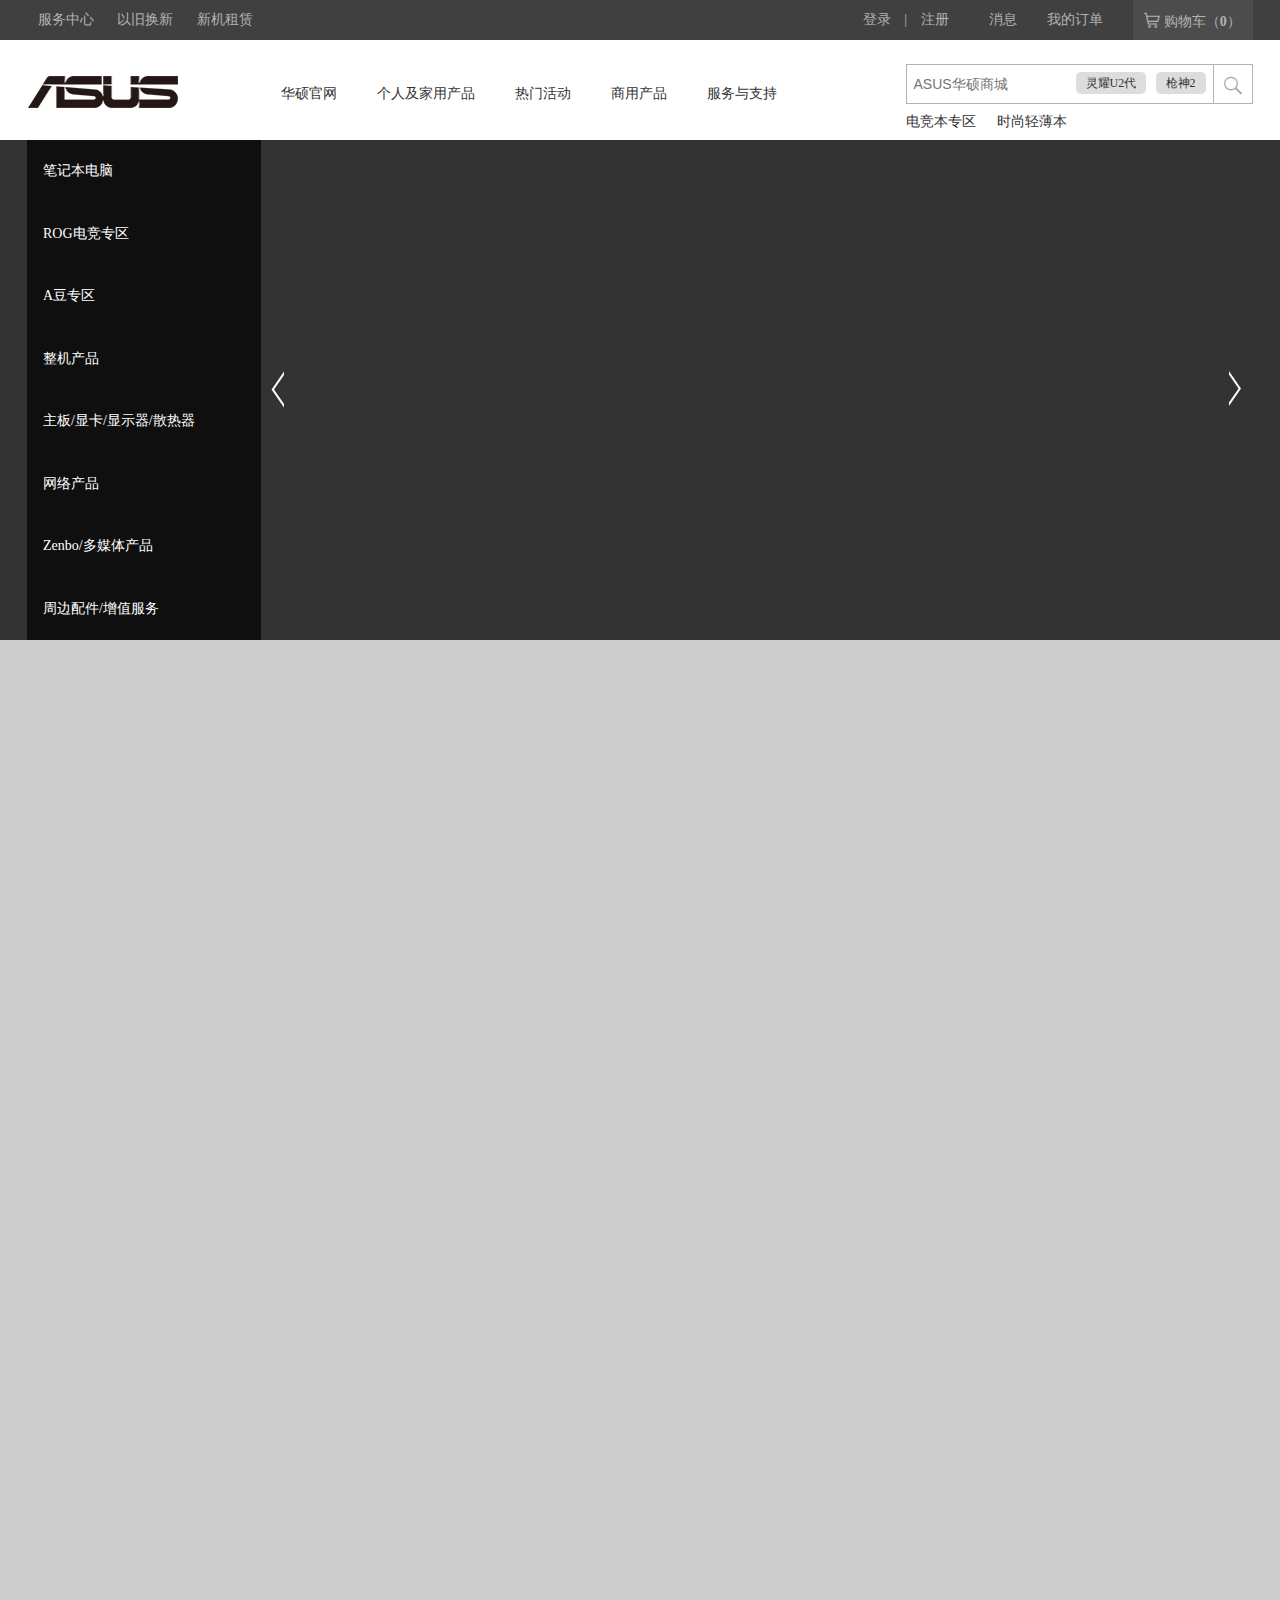
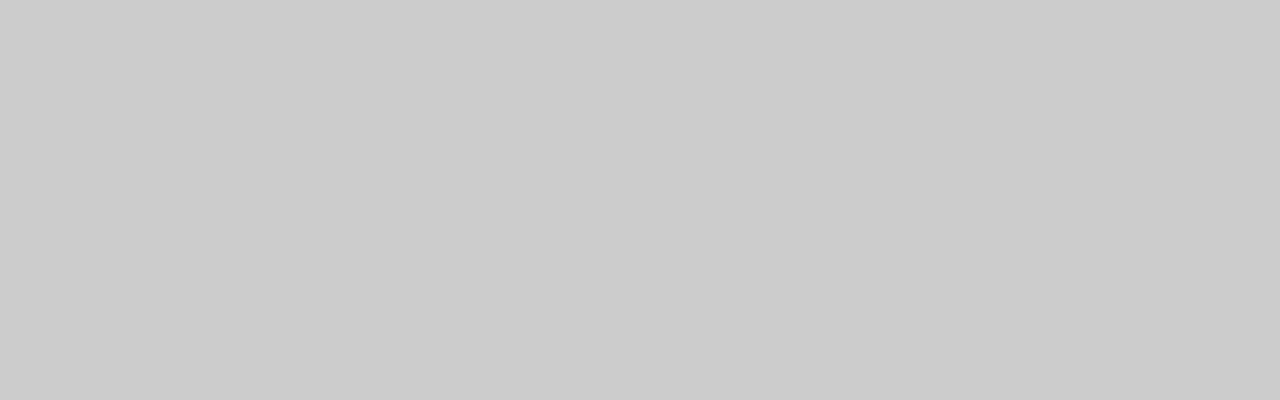
==== HomePage.html @ b6d9db97 "hello wrold" ====
<!DOCTYPE html>
<html lang="en">
<head>
    <meta charset="UTF-8">
    <meta name="viewport" content="width=device-width, initial-scale=1.0">
    <meta http-equiv="X-UA-Compatible" content="ie=edge">
    <title>打人硕电脑官方商城</title>
    <link rel="stylesheet" href="styles/HomePage.css">
    <link rel="stylesheet" href="font/iconfont.css">
    <link rel="stylesheet" href="https://cdnjs.cloudflare.com/ajax/libs/Swiper/4.0.2/css/swiper.css">
</head>
<style>
    .banner .swiper-pagination{
        margin-left: 117px;
    }
    .banner .swiper-pagination .swiper-pagination-bullet{
        width:10px;
        height: 10px;
        margin: 0 10px;
        opacity: 1;
        background: #fff;
    }

    .banner .swiper-pagination .swiper-pagination-bullet-active{
        background: #0af;
    }


    .banner .swiper-button-prev{
        position: absolute;
        top:200px;
        left:700px;
    }
</style>
<body>
    <!-- 页面头部 -->
    <div class="wrap-top">
        <div class="top">
            <div class="top-left left">
                <a href="">服务中心</a>
                <a href="">以旧换新</a>
                <a href="">新机租赁</a>
            </div>
            <div class="top-right right">
                <p>
                    <a href="">登录</a>
                    <span>|</span>
                    <a href="">注册</a>
                </p>
                <p><a href="">消息</a></p>
                <p><a href="">我的订单</a></p>
                
                <p>
                    <a href="">
                        <i class="iconfont">&#xe61a;</i> 购物车（<b>0</b>）
                    </a>
                </p>
            </div>
        </div>
    </div>

    <!-- 页面导航栏 -->
    <div class="wrap-nav">
        <div class="nav">
            <h1><a href=""><img src="./images/log.png" alt=""></a></h1>
            <ul>
                <li><a href="">华硕官网</a></li>
                <li><a href="">个人及家用产品</a></li>
                <li><a href="">热门活动</a></li>
                <li><a href="">商用产品</a></li>
                <li><a href="">服务与支持</a></li>
            </ul>
            <div class="search">
                <div>
                    <input type="text" placeholder="ASUS华硕商城">
                    <button><i class="iconfont">&#xe649;</i></button>
                    <a href="">灵耀U2代</a>
                    <a href="">枪神2</a>
                </div>
                
                <div>
                    <a href="" style="line-height:14px;">电竞本专区</a>
                    &nbsp;&nbsp;&nbsp;&nbsp;
                    <a href="" style="line-height:14px;">时尚轻薄本</a>
                </div>
               
            </div>
        </div>
    </div>

    <!-- 轮播图及二级菜单 -->
    <div class="wrap-banner">
        <div class="banner">
            <div class="swiper-container">
                <div class="swiper-wrapper">
                    <div class="swiper-slide">
                        <img src="https://static.asus.com.cn/store/20190118/23160048565648.jpg" alt="">
                    </div>
                    <div class="swiper-slide">
                        <img src="https://static.asus.com.cn/store/20190115/18140398481015.jpg" alt="">
                    </div>
                    <div class="swiper-slide">
                        <img src="https://static.asus.com.cn/store/20190122/10595598515150.jpg" alt="">
                    </div>
                    <div class="swiper-slide">
                        <img src="https://static.asus.com.cn/store/20190108/14553757484951.jpg" alt="">
                    </div>
                    <div class="swiper-slide">
                        <img src="https://static.asus.com.cn/store/20190108/15060398975798.jpg" alt="">
                    </div>
                    <div class="swiper-slide">
                        <img src="https://static.asus.com.cn/store/20181219/15244610150505.jpg" alt="">
                    </div>
                    <div class="swiper-slide">
                        <img src="https://static.asus.com.cn/store/20181206/15201299102511.jpg" alt="">
                    </div>
                    <div class="swiper-slide">
                        <img src="https://static.asus.com.cn/store/20190107/10365252100515.jpg" alt="">
                    </div>     
                </div>

                 <!-- 前进后退导航按钮 -->
                <div class="swiper-button-prev"><p></p></div>
                <div class="swiper-button-next"><p></p></div> 

                <!-- 分页器 -->
                <div class="swiper-pagination"></div>
                
            </div>

            <ul class="list">
                <li><a href="">笔记本电脑</a></li>
                <li><a href="">ROG电竞专区</a></li>
                <li><a href="">A豆专区</a></li>
                <li><a href="">整机产品</a></li>
                <li><a href="">主板/显卡/显示器/散热器</a></li>
                <li><a href="">网络产品</a></li>
                <li><a href="">Zenbo/多媒体产品</a></li>
                <li><a href="">周边配件/增值服务</a></li>
            </ul>


        </div>
    </div>

























    <script src="https://cdn.bootcss.com/jquery/3.3.1/jquery.js"></script>
    <script src="https://cdnjs.cloudflare.com/ajax/libs/Swiper/4.0.2/js/swiper.js"></script>
    <script src="./javascripts/banner.js"></script>
</body>
</html>
---- styles/HomePage.css ----
/* 主页全局样式 */
body{font-family:'微软雅黑';text-align:center;margin:0 auto;padding:0;background:#FFF;font-size:14px;color:#333;}
body > div{text-align:center;margin-right:auto;margin-left:auto;} 
div,form,ul,ol,li,span,p{margin:0;padding:0;border:0;}
img,a img{border:0;margin:0;padding:0;}
h1,h2,h3,h4,h5,h6{margin:0;padding:0;font-size:12px;font-weight:normal;}
ul,ol,li{list-style:none}
table,td,input{font-size:12px}
.left{
    float: left;
}
.right{
    float: right;
}
/* 默认链接颜色 */
a{outline-style:none;color:#333;text-decoration:none}


/* 页面头部 */

body{
    width: 100%;
    height: 2000px;
    background: #ccc;
    overflow-x: hidden;
}


.wrap-top{
    width: 100%;
    background: #404040;
    /* height: 40px; */
}

.top{
    width: 1225px;
    margin: 0 auto;
    display: flex;  
    justify-content: space-between;
    flex-wrap: wrap;
}
.top a{
    color:#b3b3b3;
    font-size:14px;
}
.top .top-left a{
    line-height: 40px;
    margin: 0 10px;
}
.top-right{
    line-height: 40px;
}
.top-right p{
    float: left;
    margin-left:30px; 
    color:#b3b3b3;
    white-space: nowrap;
}
.top-right p:last-child{
    width: 120px;
    background: #4c4c4c;
    height:40px;
}
.top-right p:last-child a{
    display: block;
    width: 120px;
    height:40px;
}
.top-right p:first-child a{
    margin: 0 10px;
}
.top a:hover{
    color:#fff;
}
.top-right p:last-child a:hover{
    color:#b3b3b3;
}

/* 页面头部 end */


/* 页面导航栏 */

.wrap-nav{
    width: 100%;
    background: #fff;
}
.wrap-nav .nav{
    width: 1225px;
    /* height:100px; */
    margin:0 auto;
    overflow: hidden;
    display: flex;
    justify-content: space-between;
}
.wrap-nav .nav h1{
    width: 150px;
    height:60px;
    margin-top:23px; 
}
.wrap-nav .nav ul{
   display: flex;
   margin-left:15px; 
   margin-top:24px;
   flex-wrap:wrap; 
}
.wrap-nav .nav ul>li{
    margin-right: 40px;
    line-height: 60px;
}
.wrap-nav .nav ul>li:hover a{
    color:#0af;
}

/* 二级菜单区域 */


/* 二级菜单end */

.wrap-nav .nav .search{
    width: 347px;
    height: 100px;
    display: flex;
    flex-wrap: wrap;
    position: relative;
}
.wrap-nav .nav .search div:first-child{
    display: flex;
    position: relative;
}
.wrap-nav .nav .search input{
    box-sizing: border-box;
    width:307px;
    height:40px;
    outline: none;
    margin-top:24px;
    font-size:14px; 
    border: 1px solid #b3b3b3;
    border-right:none; 
    text-indent: 5px;
}
.wrap-nav .nav .search button{
    width: 40px;
    height:40px;
    border: 1px solid #b3b3b3;
    background: #fff;
    margin-top:24px;
    outline: none;
    cursor: pointer;
}
.wrap-nav .nav .search button i{
    color:#aaa;
    font-size: 18px;
}
.wrap-nav .nav .search button:hover{
    background: #0af;
    border-color:#0af;
}
.wrap-nav .nav .search button:hover i{
    color:#fff;
}
.wrap-nav .nav .search div:first-child a{
    height: 22px;
    padding: 0 10px;
    background: #ddd;
    font-size: 12px;
    line-height: 22px;
    border-radius: 5px;
    position: absolute;
    top:32px;
}
.wrap-nav .nav .search div:first-child>a:nth-of-type(1){
    left:170px;
}
.wrap-nav .nav .search div:first-child>a:nth-of-type(2){
    left:250px;
}
.wrap-nav .nav .search div:first-child>a:hover{
    background: #0af;
    color:#fff;
}

/* 页面导航栏 end */


/* 轮播图及二级菜单 */

.wrap-banner{
    width: 100%;
    height:500px;
    position: relative;
}
.wrap-banner .banner{
    width: 1920px;
    height: 500px;
    background: #333;
    position: relative;
    left:50%;
    transform:translateX(-50%);
    overflow: hidden;
}
.banner .swiper-pagination{
    margin-left: 117px;
}
.banner .swiper-pagination .swiper-pagination-bullet{
    width:10px;
    height: 10px;
    margin: 0 10px;
    opacity: 1;
    background: #fff;
}
.banner .swiper-pagination .swiper-pagination-bullet-active{
    background: #0af;
}
.banner .swiper-container .swiper-button-prev{
    padding: 0;
    margin: 0;
    width: 40px;
    height: 100px;
    position: absolute;
    top:50%;
    transform:translateY(-50%);
    left:581px;
    border-radius: 0 5px 5px 0;
    background:rgba(0,0,0,0)
}
.banner .swiper-container .swiper-button-prev p{
    width: 13px;
    height: 100px;
    background:url(../images/l_r.png) no-repeat 0 center;
    position: absolute;
    left:10px;
}
.banner .swiper-container .swiper-button-next{
    padding: 0;
    margin: 0;
    width: 40px;
    height: 100px;
    position: absolute;
    top:50%;
    transform:translateY(-50%);
    right:345px;
    border-radius:5px 0 0 5px;
    background:rgba(0,0,0,0)
}
.banner .swiper-container .swiper-button-next p{
    width: 13px;
    height: 100px;
    background:url(../images/l_r.png) no-repeat -24px center;
    position: absolute;
    right:13px;
}
.banner .swiper-container .swiper-button-prev:hover{
    background:rgba(0,0,0,.5)
}
.banner .swiper-container .swiper-button-next:hover{
    background:rgba(0,0,0,.5)
}



.wrap-banner .banner .list{
    width: 234px;
    height: 500px;
    background:rgba(0,0,0,.7);
    position: absolute;
    top:0;
    left:347px;
    z-index: 999;
}
.wrap-banner .banner .list a{
    color: #fff;
    float: left;
    margin-left:16px; 
}
.wrap-banner .banner .list li{
    width: 234px;
    height: 40px;
    margin:11.25px 0;
    line-height: 40px;
    float: left;
}
.wrap-banner .banner .list li:hover{
    background: #00a8ff
}

/* 轮播图及二级菜单 end */
---- font/iconfont.css ----
@font-face {font-family: "iconfont";
  src: url('iconfont.eot?t=1548135457810'); /* IE9 */
  src: url('iconfont.eot?t=1548135457810#iefix') format('embedded-opentype'), /* IE6-IE8 */
  url('[data-uri]') format('woff2'),
  url('iconfont.woff?t=1548135457810') format('woff'),
  url('iconfont.ttf?t=1548135457810') format('truetype'), /* chrome, firefox, opera, Safari, Android, iOS 4.2+ */
  url('iconfont.svg?t=1548135457810#iconfont') format('svg'); /* iOS 4.1- */
}

.iconfont {
  font-family: "iconfont" !important;
  font-size: 16px;
  font-style: normal;
  -webkit-font-smoothing: antialiased;
  -moz-osx-font-smoothing: grayscale;
}

.icon-sousuo:before {
  content: "\e649";
}

.icon-gouwuche1:before {
  content: "\e61a";
}
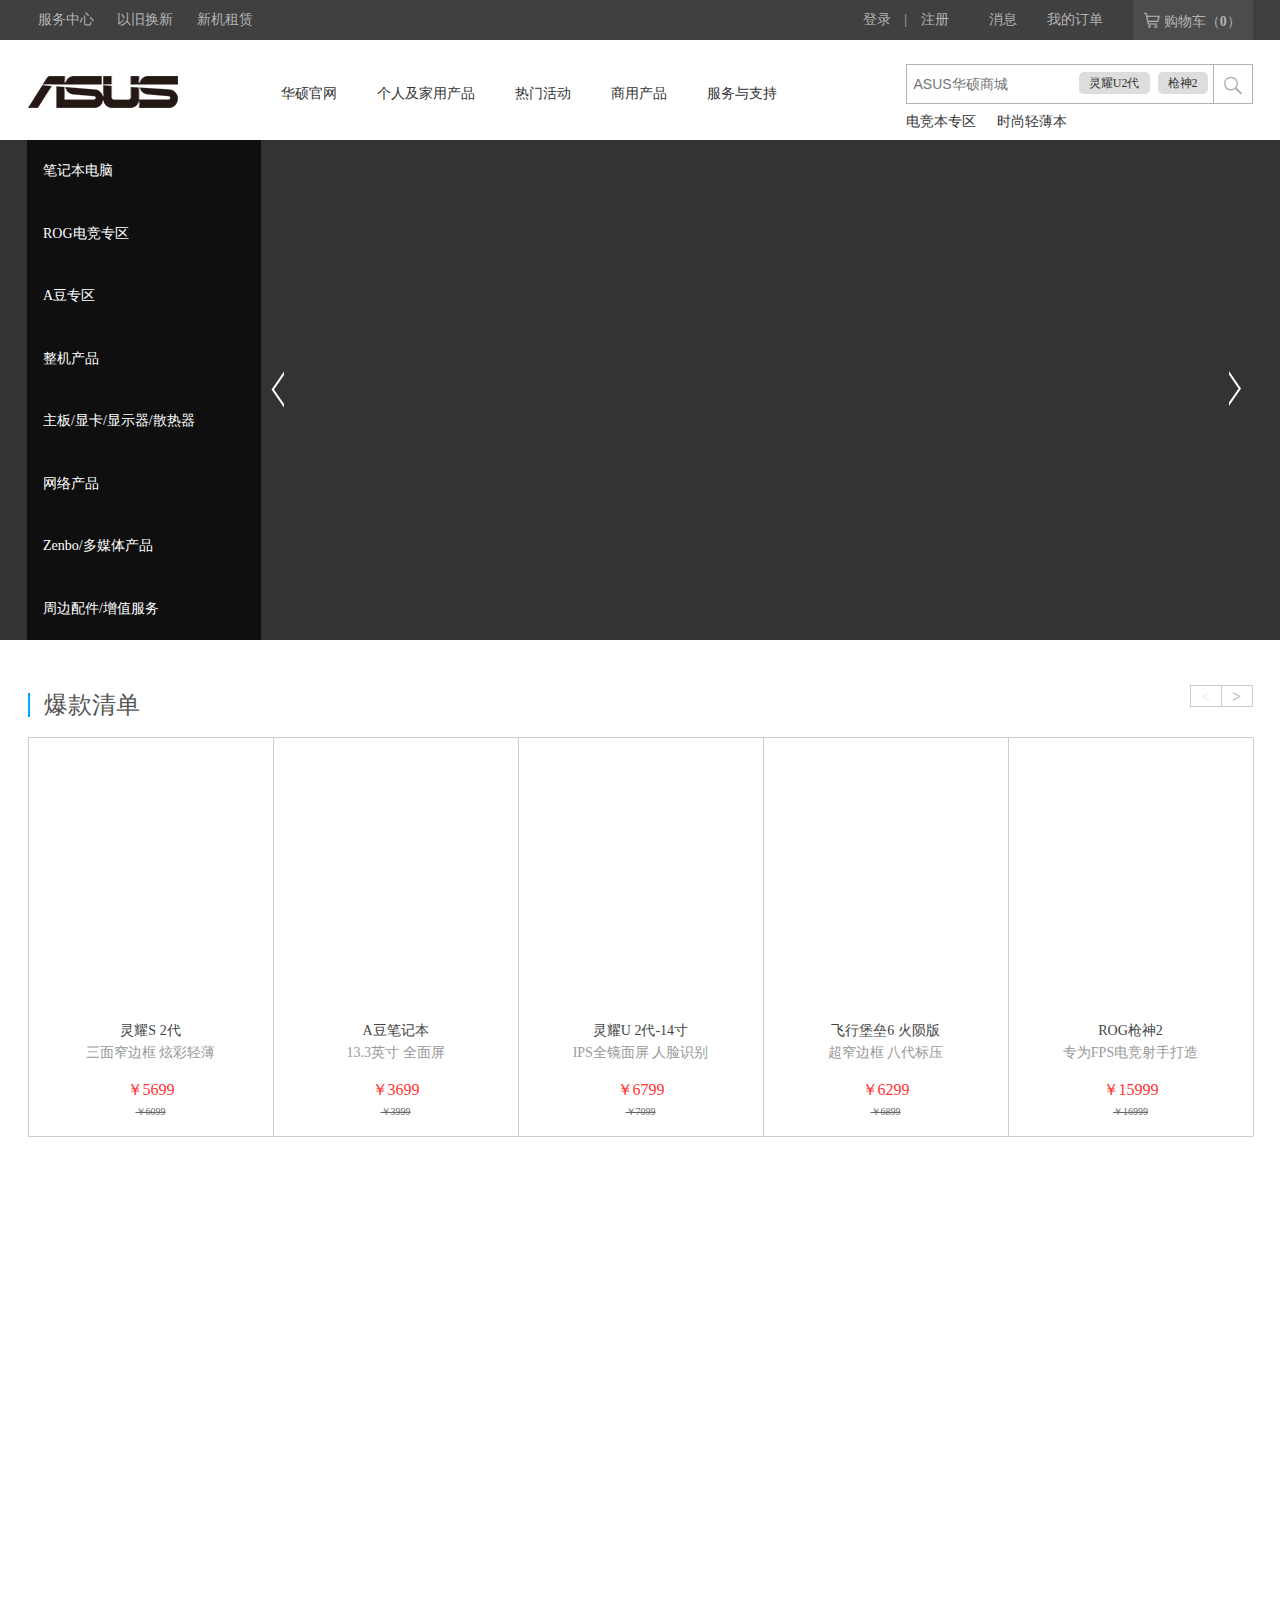
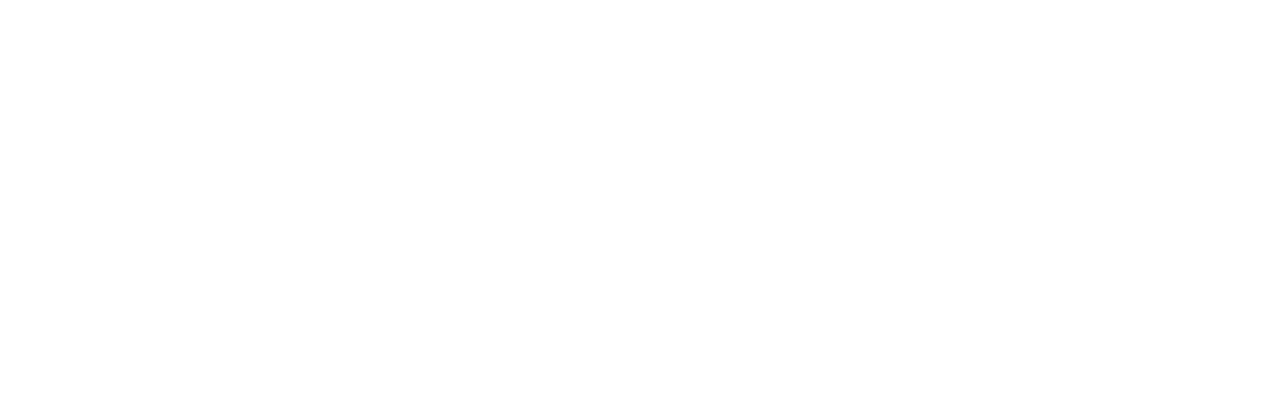
==== commit f26b8469: "添加商品列表1 2019/1/23/22:34" ====
--- a/HomePage.html
+++ b/HomePage.html
@@ -74,8 +74,11 @@
                 <div>
                     <input type="text" placeholder="ASUS华硕商城">
                     <button><i class="iconfont">&#xe649;</i></button>
-                    <a href="">灵耀U2代</a>
-                    <a href="">枪神2</a>
+                    <div class="search-Keyword">
+                        <a href="">灵耀U2代</a>
+                        <a href="">枪神2</a>
+                    </div>
+                    
                 </div>
                 
                 <div>
@@ -138,13 +141,83 @@
                 <li><a href="">Zenbo/多媒体产品</a></li>
                 <li><a href="">周边配件/增值服务</a></li>
             </ul>
-
-
-        </div>
-    </div>
-
-
-
+        </div>
+    </div>
+
+    <div class="content-wrap">
+        <div class="goodlist">
+            <div class="content-hender">
+                
+                <h3><i></i>爆款清单 </h3>
+                <div>
+                    <span><</span>
+                    <span>></span>
+                </div>
+            </div>
+            <div class="list-wrap">
+                    <ul class="list">
+                        <li>
+                            <div>
+                                <a href=""><img src="http://static.asus.com.cn/store/20180828/23275357981001.jpg" alt=""></a>
+                            </div>
+                            <a href="">
+                                <h4>灵耀S 2代</h4>
+                                <p>三面窄边框 炫彩轻薄</p>
+                            </a>
+                            <span>￥5699</span>
+                            <b>￥6099</b>
+                        </li>
+                        <li>
+                            <div>
+                                <a href=""><img src="http://static.asus.com.cn/store/album/images/U4EM7R3LDY7Z03/10322456985110.png" alt=""></a>
+                            </div>
+                            <a href="">
+                                <h4>A豆笔记本</h4>
+                                <p>13.3英寸 全面屏</p>
+                            </a>
+                            <span>￥3699</span>
+                            <b>￥3999</b>
+                        </li>
+                        <li>
+                            <div>
+                                <a href=""><img src="//static.asus.com.cn/store/album/images/A4M8VDDL84Y96F/10403248495748.jpg" alt=""></a>
+                            </div>
+                            <a href="">
+                                <h4>灵耀U 2代-14寸</h4>
+                                <p>IPS全镜面屏 人脸识别</p>
+                            </a>
+                            <span>￥6799</span>
+                            <b>￥7099</b>
+                        </li>
+                        <li>
+                            <div>
+                                <a href=""><img src="//static.asus.com.cn/store/20180912/17455854544956.jpg" alt=""></a>
+                            </div>
+                            <a href="">
+                                <h4>飞行堡垒6 火陨版</h4>
+                                <p>超窄边框 八代标压</p>
+                            </a>
+                            <span>￥6299</span>
+                            <b>￥6899</b>
+                        </li>
+                        <li>
+                            <div>
+                                <a href=""><img src="//static.asus.com.cn/store/20180829/00020499579810.jpg" alt=""></a>
+                            </div>
+                            <a href="">
+                                <h4>ROG枪神2</h4>
+                                <p>专为FPS电竞射手打造</p>
+                            </a>
+                            <span>￥15999</span>
+                            <b>￥16999</b>
+                        </li>
+                    </ul>
+            </div>
+    
+        </div>
+
+    </div>
+    
 
 
 
--- a/styles/HomePage.css
+++ b/styles/HomePage.css
@@ -1,6 +1,6 @@
 /* 主页全局样式 */
-body{font-family:'微软雅黑';text-align:center;margin:0 auto;padding:0;background:#FFF;font-size:14px;color:#333;}
-body > div{text-align:center;margin-right:auto;margin-left:auto;} 
+body{font-family:'微软雅黑';margin:0 auto;padding:0;background:#FFF;font-size:14px;color:#333;}
+body > div{margin-right:auto;margin-left:auto;} 
 div,form,ul,ol,li,span,p{margin:0;padding:0;border:0;}
 img,a img{border:0;margin:0;padding:0;}
 h1,h2,h3,h4,h5,h6{margin:0;padding:0;font-size:12px;font-weight:normal;}
@@ -21,7 +21,6 @@
 body{
     width: 100%;
     height: 2000px;
-    background: #ccc;
     overflow-x: hidden;
 }
 
@@ -60,6 +59,7 @@
     width: 120px;
     background: #4c4c4c;
     height:40px;
+    text-align: center;
 }
 .top-right p:last-child a{
     display: block;
@@ -159,23 +159,24 @@
 .wrap-nav .nav .search button:hover i{
     color:#fff;
 }
-.wrap-nav .nav .search div:first-child a{
+
+.wrap-nav .nav .search div:first-child .search-Keyword{
+    position: absolute;
+    top:32px;
+    right: 45px;
+    display: flex;
+}
+.wrap-nav .nav .search div:first-child .search-Keyword a{
     height: 22px;
     padding: 0 10px;
     background: #ddd;
     font-size: 12px;
     line-height: 22px;
     border-radius: 5px;
-    position: absolute;
-    top:32px;
-}
-.wrap-nav .nav .search div:first-child>a:nth-of-type(1){
-    left:170px;
-}
-.wrap-nav .nav .search div:first-child>a:nth-of-type(2){
-    left:250px;
-}
-.wrap-nav .nav .search div:first-child>a:hover{
+    margin-left:8px; 
+    
+}
+.wrap-nav .nav .search div:first-child .search-Keyword a:hover{
     background: #0af;
     color:#fff;
 }
@@ -284,4 +285,106 @@
     background: #00a8ff
 }
 
-/* 轮播图及二级菜单 end */+/* 轮播图及二级菜单 end */
+
+
+
+
+
+
+
+
+.content-wrap{
+    background: #fff;
+    width:100%;
+}
+
+.content-wrap .goodlist{
+    width: 1225px;
+    margin: 0 auto;
+}
+.content-wrap .goodlist .content-hender{
+    margin: 45px 0 12px 0;
+    display: flex;
+}
+.content-wrap .goodlist .content-hender i{
+    border-left:2px solid #00a8ff;
+    width:  14px;
+    height: 24px;
+    display: inline-block;
+    vertical-align: -4px;
+}
+.content-wrap .goodlist .content-hender h3{
+    width: 100%;
+    height: 40px;
+    font-size: 24px;
+    color:#555;
+    line-height: 40px;
+}
+.content-wrap .goodlist .content-hender div{
+    display: flex;
+}
+.content-wrap .goodlist .content-hender div span{
+    width: 30px;
+    height: 20px;
+    border: 1px solid #cdcdcd;
+    text-align: center;
+    font:700 16px/21px "宋体";
+    color: #bbb;
+}
+.content-wrap .goodlist .content-hender div span:first-child{
+    border-right:0; 
+    color: #eee
+}
+.goodlist .list-wrap .list{
+    height: 400px;
+    width: 100%;
+    display: flex;
+    box-sizing: border-box;
+    border: 1px solid #cdcdcd;
+    border-right: 0;
+}
+.goodlist .list-wrap .list li{
+    box-sizing: border-box;
+    width: 245px;
+    border-right: 1px solid #cdcdcd;   
+    display: flex;
+    flex-direction: column;
+    align-items: center;
+}
+.goodlist .list-wrap .list li div{
+    width: 244px;
+    height: 244px;
+    padding-top:40px; 
+}
+.goodlist .list-wrap .list li div a{
+    height: 200px;
+    display: block;
+}
+.goodlist .list-wrap .list li a{
+    text-align: center;
+}
+.goodlist .list-wrap .list li div img{
+    height: 100%;
+}
+.goodlist .list-wrap .list li h4{
+    height: 22px;
+    font-size: 14px;
+    color: #444
+}
+.goodlist .list-wrap .list li p{
+    height: 36px;
+    font-size: 14px;
+    color:#999;
+}
+.goodlist .list-wrap .list li span{
+    height: 25px;
+    color:#f33;
+    font-size: 16px;
+}
+.goodlist .list-wrap .list li b{
+    color: #666;
+    font-size: 10px;
+    font-weight: normal;
+    text-decoration: line-through;
+}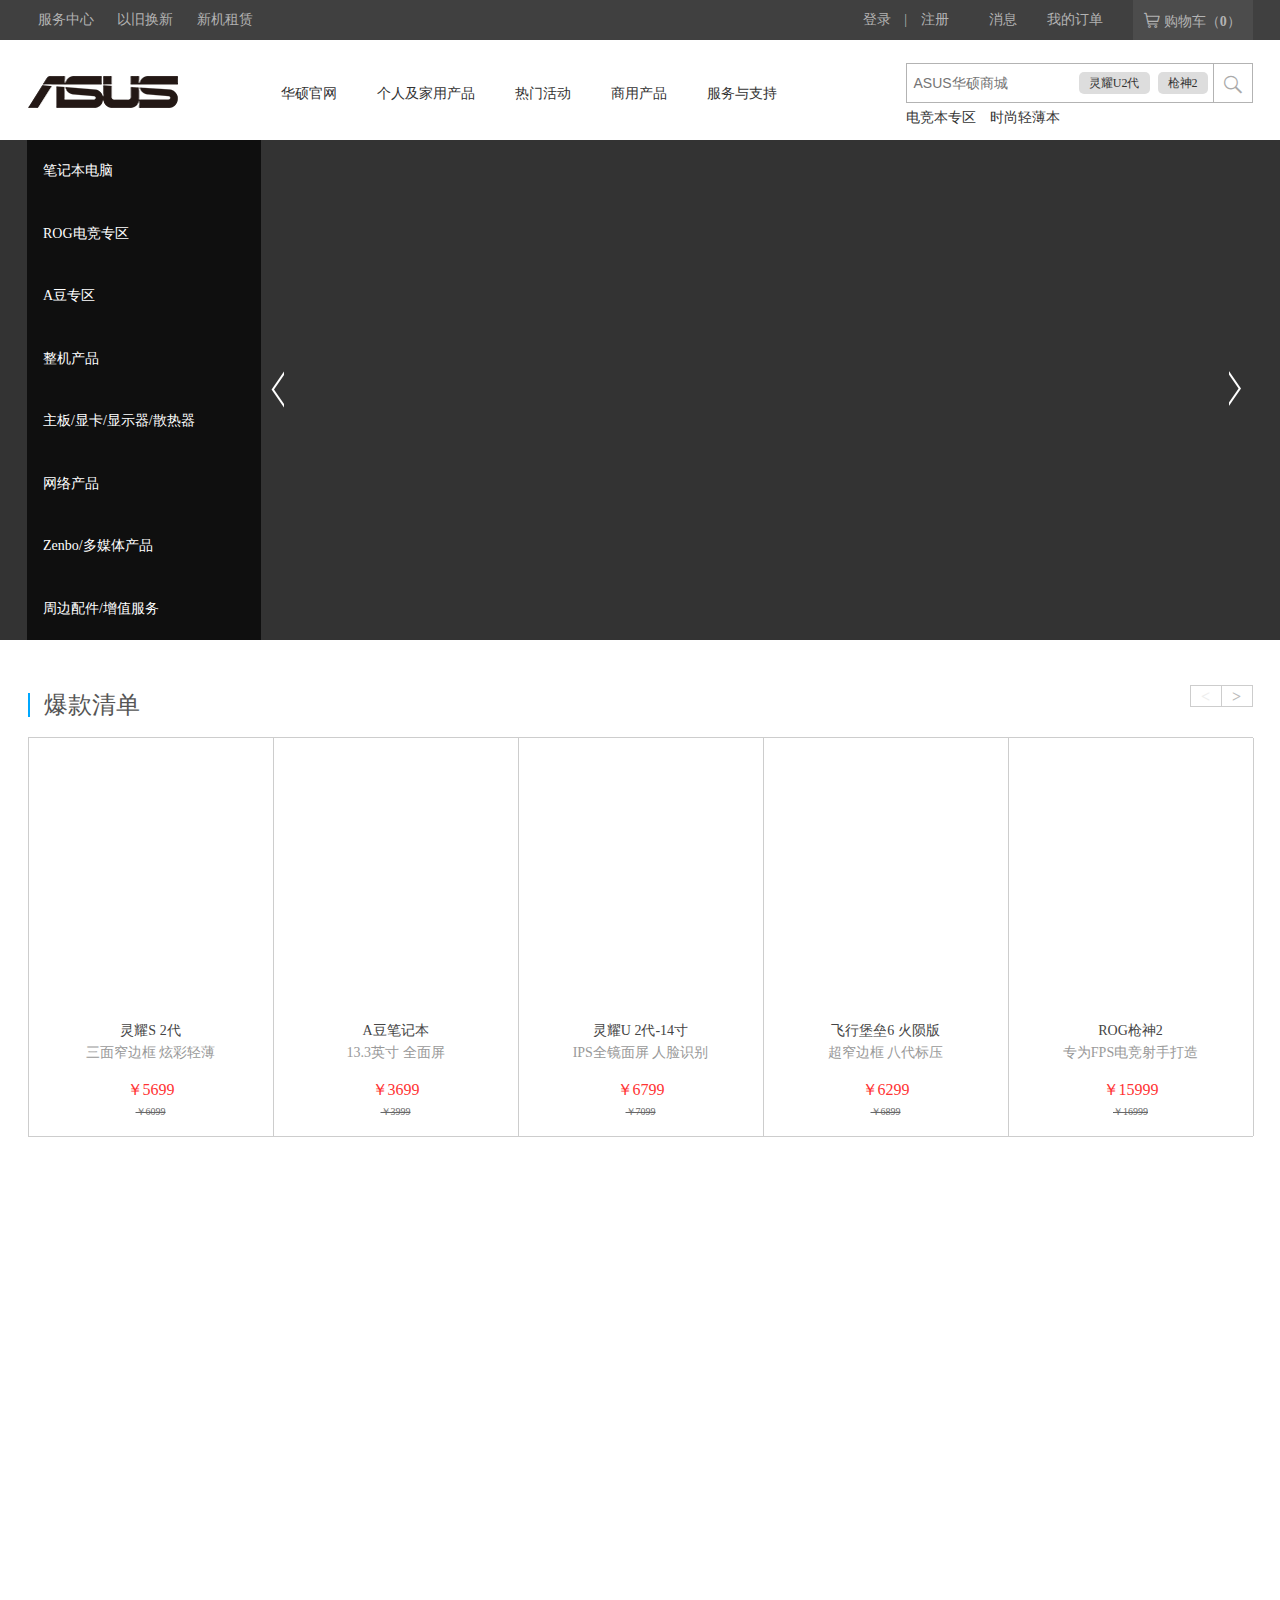
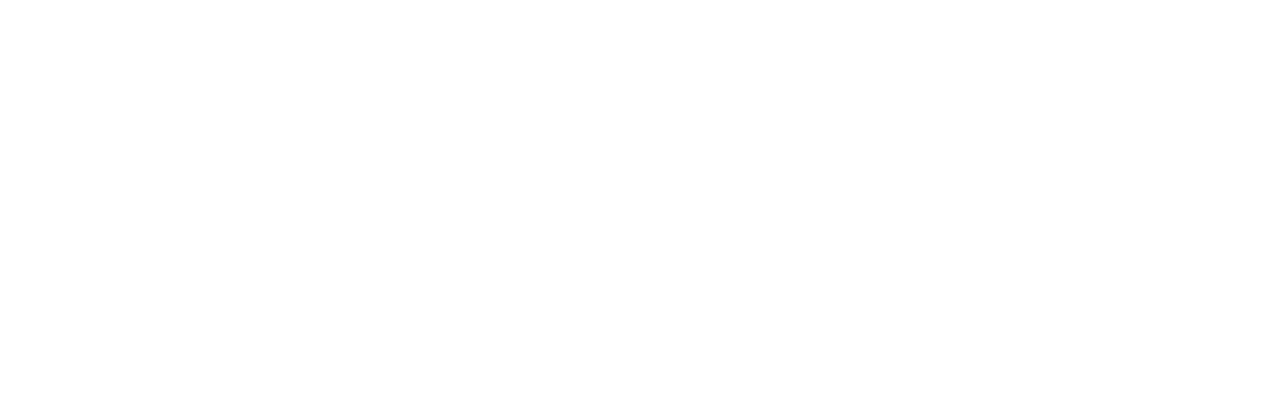
==== commit b7b383a4: "添加登录注册静态页面 2019/1/24/21:40" ====
--- a/HomePage.html
+++ b/HomePage.html
@@ -9,29 +9,6 @@
     <link rel="stylesheet" href="font/iconfont.css">
     <link rel="stylesheet" href="https://cdnjs.cloudflare.com/ajax/libs/Swiper/4.0.2/css/swiper.css">
 </head>
-<style>
-    .banner .swiper-pagination{
-        margin-left: 117px;
-    }
-    .banner .swiper-pagination .swiper-pagination-bullet{
-        width:10px;
-        height: 10px;
-        margin: 0 10px;
-        opacity: 1;
-        background: #fff;
-    }
-
-    .banner .swiper-pagination .swiper-pagination-bullet-active{
-        background: #0af;
-    }
-
-
-    .banner .swiper-button-prev{
-        position: absolute;
-        top:200px;
-        left:700px;
-    }
-</style>
 <body>
     <!-- 页面头部 -->
     <div class="wrap-top">
@@ -81,9 +58,9 @@
                     
                 </div>
                 
-                <div>
+                <div class="hot">
                     <a href="" style="line-height:14px;">电竞本专区</a>
-                    &nbsp;&nbsp;&nbsp;&nbsp;
+                    &nbsp;&nbsp;
                     <a href="" style="line-height:14px;">时尚轻薄本</a>
                 </div>
                
@@ -155,63 +132,63 @@
                 </div>
             </div>
             <div class="list-wrap">
-                    <ul class="list">
-                        <li>
-                            <div>
-                                <a href=""><img src="http://static.asus.com.cn/store/20180828/23275357981001.jpg" alt=""></a>
-                            </div>
-                            <a href="">
-                                <h4>灵耀S 2代</h4>
-                                <p>三面窄边框 炫彩轻薄</p>
-                            </a>
-                            <span>￥5699</span>
-                            <b>￥6099</b>
-                        </li>
-                        <li>
-                            <div>
-                                <a href=""><img src="http://static.asus.com.cn/store/album/images/U4EM7R3LDY7Z03/10322456985110.png" alt=""></a>
-                            </div>
-                            <a href="">
-                                <h4>A豆笔记本</h4>
-                                <p>13.3英寸 全面屏</p>
-                            </a>
-                            <span>￥3699</span>
-                            <b>￥3999</b>
-                        </li>
-                        <li>
-                            <div>
-                                <a href=""><img src="//static.asus.com.cn/store/album/images/A4M8VDDL84Y96F/10403248495748.jpg" alt=""></a>
-                            </div>
-                            <a href="">
-                                <h4>灵耀U 2代-14寸</h4>
-                                <p>IPS全镜面屏 人脸识别</p>
-                            </a>
-                            <span>￥6799</span>
-                            <b>￥7099</b>
-                        </li>
-                        <li>
-                            <div>
-                                <a href=""><img src="//static.asus.com.cn/store/20180912/17455854544956.jpg" alt=""></a>
-                            </div>
-                            <a href="">
-                                <h4>飞行堡垒6 火陨版</h4>
-                                <p>超窄边框 八代标压</p>
-                            </a>
-                            <span>￥6299</span>
-                            <b>￥6899</b>
-                        </li>
-                        <li>
-                            <div>
-                                <a href=""><img src="//static.asus.com.cn/store/20180829/00020499579810.jpg" alt=""></a>
-                            </div>
-                            <a href="">
-                                <h4>ROG枪神2</h4>
-                                <p>专为FPS电竞射手打造</p>
-                            </a>
-                            <span>￥15999</span>
-                            <b>￥16999</b>
-                        </li>
-                    </ul>
+                <ul class="list">
+                    <li>
+                        <div>
+                            <a href=""><img src="http://static.asus.com.cn/store/20180828/23275357981001.jpg" alt=""></a>
+                        </div>
+                        <a href="">
+                            <h4>灵耀S 2代</h4>
+                            <p>三面窄边框 炫彩轻薄</p>
+                        </a>
+                        <span>￥5699</span>
+                        <b>￥6099</b>
+                    </li>
+                    <li>
+                        <div>
+                            <a href=""><img src="http://static.asus.com.cn/store/album/images/U4EM7R3LDY7Z03/10322456985110.png" alt=""></a>
+                        </div>
+                        <a href="">
+                            <h4>A豆笔记本</h4>
+                            <p>13.3英寸 全面屏</p>
+                        </a>
+                        <span>￥3699</span>
+                        <b>￥3999</b>
+                    </li>
+                    <li>
+                        <div>
+                            <a href=""><img src="http://static.asus.com.cn/store/album/images/A4M8VDDL84Y96F/10403248495748.jpg" alt=""></a>
+                        </div>
+                        <a href="">
+                            <h4>灵耀U 2代-14寸</h4>
+                            <p>IPS全镜面屏 人脸识别</p>
+                        </a>
+                        <span>￥6799</span>
+                        <b>￥7099</b>
+                    </li>
+                    <li>
+                        <div>
+                            <a href=""><img src="http://static.asus.com.cn/store/20180912/17455854544956.jpg" alt=""></a>
+                        </div>
+                        <a href="">
+                            <h4>飞行堡垒6 火陨版</h4>
+                            <p>超窄边框 八代标压</p>
+                        </a>
+                        <span>￥6299</span>
+                        <b>￥6899</b>
+                    </li>
+                    <li>
+                        <div>
+                            <a href=""><img src="http://static.asus.com.cn/store/20180829/00020499579810.jpg" alt=""></a>
+                        </div>
+                        <a href="">
+                            <h4>ROG枪神2</h4>
+                            <p>专为FPS电竞射手打造</p>
+                        </a>
+                        <span>￥15999</span>
+                        <b>￥16999</b>
+                    </li>
+                </ul>
             </div>
     
         </div>
--- a/styles/HomePage.css
+++ b/styles/HomePage.css
@@ -133,7 +133,7 @@
     width:307px;
     height:40px;
     outline: none;
-    margin-top:24px;
+    margin-top:23px;
     font-size:14px; 
     border: 1px solid #b3b3b3;
     border-right:none; 
@@ -144,7 +144,7 @@
     height:40px;
     border: 1px solid #b3b3b3;
     background: #fff;
-    margin-top:24px;
+    margin-top:23px;
     outline: none;
     cursor: pointer;
 }
@@ -180,6 +180,12 @@
     background: #0af;
     color:#fff;
 }
+.wrap-nav .nav .search .hot{
+    margin-bottom:7px; 
+}
+.wrap-nav .nav .search .hot a:hover{
+    color: #00a8ff;
+}
 
 /* 页面导航栏 end */
 
@@ -200,18 +206,23 @@
     transform:translateX(-50%);
     overflow: hidden;
 }
-.banner .swiper-pagination{
+.wrap-banner .banner .swiper-pagination{
     margin-left: 117px;
 }
-.banner .swiper-pagination .swiper-pagination-bullet{
+.wrap-banner .banner .swiper-pagination .swiper-pagination-bullet{
     width:10px;
     height: 10px;
     margin: 0 10px;
     opacity: 1;
     background: #fff;
 }
-.banner .swiper-pagination .swiper-pagination-bullet-active{
+.wrap-banner .banner .swiper-pagination .swiper-pagination-bullet-active{
     background: #0af;
+}
+.banner .swiper-button-prev{
+    position: absolute;
+    top:200px;
+    left:700px;
 }
 .banner .swiper-container .swiper-button-prev{
     padding: 0;
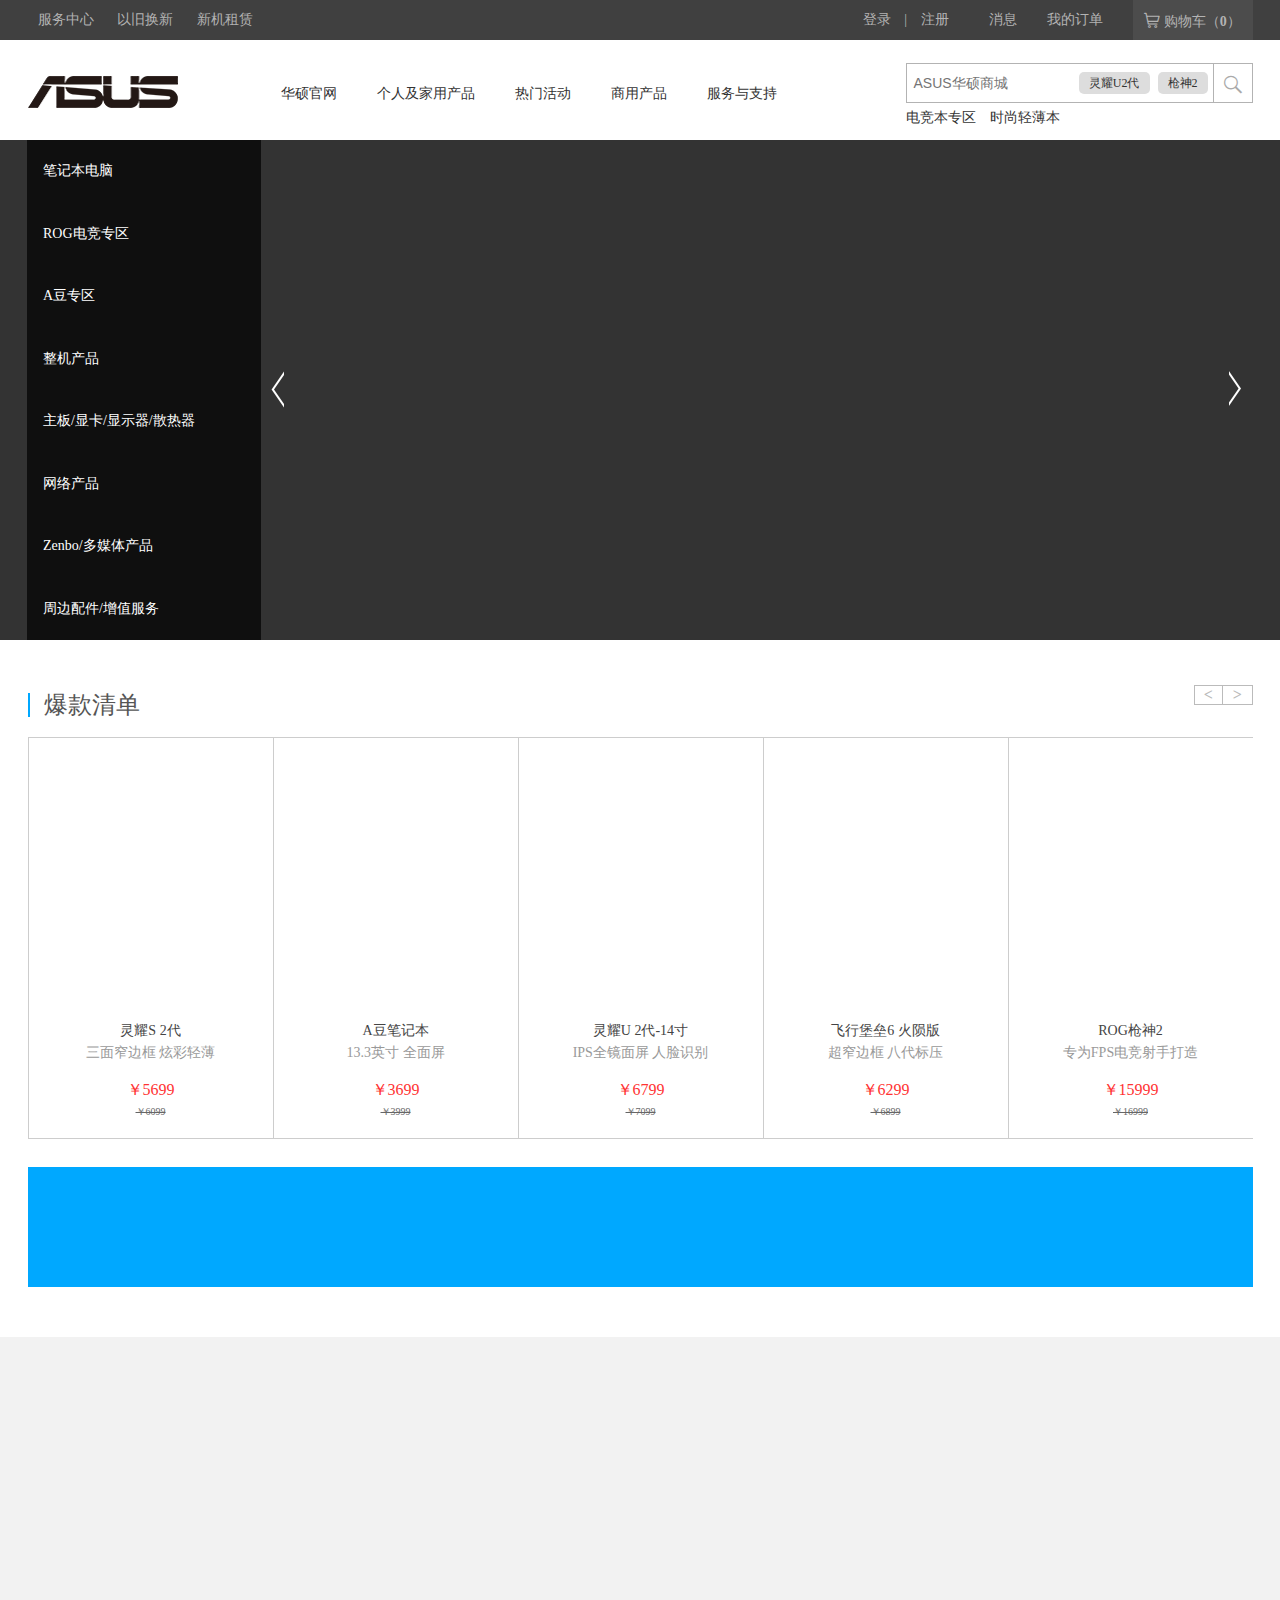
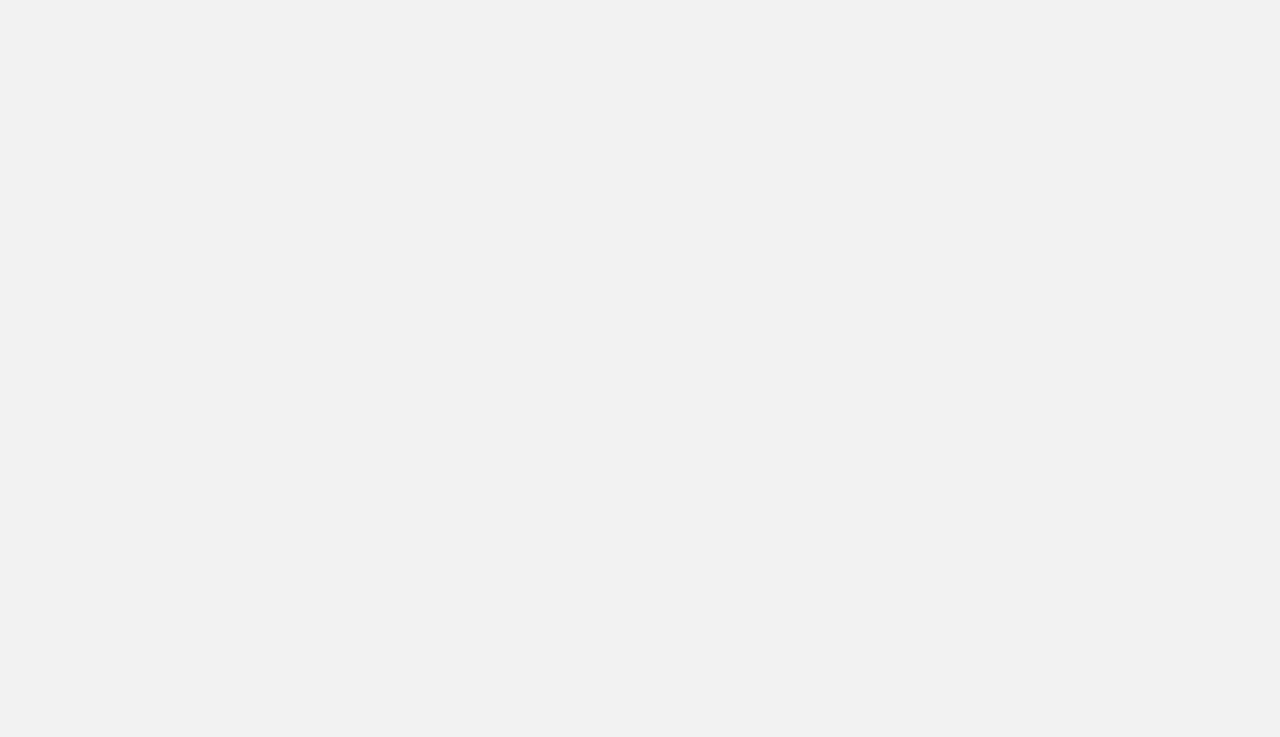
==== commit d328515e: "二级轮播图 2019/1/25/16:51" ====
--- a/HomePage.html
+++ b/HomePage.html
@@ -20,9 +20,9 @@
             </div>
             <div class="top-right right">
                 <p>
-                    <a href="">登录</a>
+                    <a href="http://127.0.0.1:5500/page/Login.html">登录</a>
                     <span>|</span>
-                    <a href="">注册</a>
+                    <a href="http://127.0.0.1:5500/page/Enroll.html">注册</a>
                 </p>
                 <p><a href="">消息</a></p>
                 <p><a href="">我的订单</a></p>
@@ -126,14 +126,15 @@
             <div class="content-hender">
                 
                 <h3><i></i>爆款清单 </h3>
+               
                 <div>
-                    <span><</span>
-                    <span>></span>
+                    <div class="swiper-button-left"><span><</span></div>
+                    <div class="swiper-button-right"><span>></span></div>
                 </div>
             </div>
             <div class="list-wrap">
-                <ul class="list">
-                    <li>
+                <ul class="list swiper-wrapper">
+                    <li class="swiper-slide">
                         <div>
                             <a href=""><img src="http://static.asus.com.cn/store/20180828/23275357981001.jpg" alt=""></a>
                         </div>
@@ -144,7 +145,7 @@
                         <span>￥5699</span>
                         <b>￥6099</b>
                     </li>
-                    <li>
+                    <li class="swiper-slide">
                         <div>
                             <a href=""><img src="http://static.asus.com.cn/store/album/images/U4EM7R3LDY7Z03/10322456985110.png" alt=""></a>
                         </div>
@@ -155,7 +156,7 @@
                         <span>￥3699</span>
                         <b>￥3999</b>
                     </li>
-                    <li>
+                    <li class="swiper-slide">
                         <div>
                             <a href=""><img src="http://static.asus.com.cn/store/album/images/A4M8VDDL84Y96F/10403248495748.jpg" alt=""></a>
                         </div>
@@ -166,7 +167,7 @@
                         <span>￥6799</span>
                         <b>￥7099</b>
                     </li>
-                    <li>
+                    <li class="swiper-slide">
                         <div>
                             <a href=""><img src="http://static.asus.com.cn/store/20180912/17455854544956.jpg" alt=""></a>
                         </div>
@@ -177,7 +178,7 @@
                         <span>￥6299</span>
                         <b>￥6899</b>
                     </li>
-                    <li>
+                    <li class="swiper-slide">
                         <div>
                             <a href=""><img src="http://static.asus.com.cn/store/20180829/00020499579810.jpg" alt=""></a>
                         </div>
@@ -188,13 +189,43 @@
                         <span>￥15999</span>
                         <b>￥16999</b>
                     </li>
+
+
+                    <li class="swiper-slide">6</li>
+                    <li class="swiper-slide">7</li>
+                    <li class="swiper-slide">8</li>
+                    <li class="swiper-slide">9</li>
+                    <li class="swiper-slide">10</li>
+                    <li class="swiper-slide">11</li>
+                    <li class="swiper-slide">12</li>
+                    <li class="swiper-slide">13</li>
+                    <li class="swiper-slide">14</li>
+                    <li class="swiper-slide">15</li>
+                    <li class="swiper-slide">16</li>
+                    <li class="swiper-slide">17</li>
+                    <li class="swiper-slide">18</li>
+                    <li class="swiper-slide">19</li>
+                    <li class="swiper-slide">20</li>
                 </ul>
-            </div>
+
+            </div>
+
+
+            <div class="banner-pos-rel">
+                <img src="https://static.asus.com.cn/store/20190124/09582549101100.jpg" alt="">
+            </div>
+        </div>
+    </div>
     
-        </div>
-
-    </div>
-    
+
+    <!-- 主体内容区 -->
+    <div class="container">
+        <div class="container-wrap">
+
+        </div>
+
+
+    </div>
 
 
 
--- a/styles/HomePage.css
+++ b/styles/HomePage.css
@@ -1,5 +1,5 @@
 /* 主页全局样式 */
-body{font-family:'微软雅黑';margin:0 auto;padding:0;background:#FFF;font-size:14px;color:#333;}
+body{font-family:'微软雅黑';margin:0 auto;padding:0;background:#FFF;font-size:14px;color:#333;overflow-x: hidden}
 body > div{margin-right:auto;margin-left:auto;} 
 div,form,ul,ol,li,span,p{margin:0;padding:0;border:0;}
 img,a img{border:0;margin:0;padding:0;}
@@ -17,13 +17,6 @@
 
 
 /* 页面头部 */
-
-body{
-    width: 100%;
-    height: 2000px;
-    overflow-x: hidden;
-}
-
 
 .wrap-top{
     width: 100%;
@@ -215,6 +208,7 @@
     margin: 0 10px;
     opacity: 1;
     background: #fff;
+    cursor: pointer;
 }
 .wrap-banner .banner .swiper-pagination .swiper-pagination-bullet-active{
     background: #0af;
@@ -313,6 +307,7 @@
 .content-wrap .goodlist{
     width: 1225px;
     margin: 0 auto;
+    overflow: hidden;
 }
 .content-wrap .goodlist .content-hender{
     margin: 45px 0 12px 0;
@@ -334,34 +329,57 @@
 }
 .content-wrap .goodlist .content-hender div{
     display: flex;
-}
-.content-wrap .goodlist .content-hender div span{
+    width: 59px;
+    height: 20px;
+    position: relative;
+    box-sizing: border-box;
+    border: 1px solid #bbb
+}
+.content-wrap .goodlist .content-hender div div:first-child{
+    border-right: 1px solid #bbb;
+}
+.content-wrap .goodlist .content-hender div div{
     width: 30px;
-    height: 20px;
-    border: 1px solid #cdcdcd;
-    text-align: center;
-    font:700 16px/21px "宋体";
-    color: #bbb;
-}
-.content-wrap .goodlist .content-hender div span:first-child{
+    height: 100%;
+    font:700 16px/18px "宋体";
+    color: #bababa;
+    top:0;
+    left: 0;
+    margin: 0;
+    border: 0;
+    background: #fff;
+}
+.content-wrap .goodlist .content-hender div div span{
+    display: block;
+    width: 100%;
+    height: 100%;
+    text-align:center;
+}
+.content-wrap .goodlist .content-hender div .swiper-button-disabled{
+    opacity: 1;
+    color:#ececec;
+}
+
+
+.goodlist .list-wrap{
+    border: 1px solid #cdcdcd;   
     border-right:0; 
-    color: #eee
+    box-sizing: border-box;
 }
 .goodlist .list-wrap .list{
     height: 400px;
     width: 100%;
     display: flex;
-    box-sizing: border-box;
-    border: 1px solid #cdcdcd;
-    border-right: 0;
+    box-sizing: border-box;   
 }
 .goodlist .list-wrap .list li{
     box-sizing: border-box;
     width: 245px;
-    border-right: 1px solid #cdcdcd;   
+    border-right: 1px solid #cdcdcd;
     display: flex;
     flex-direction: column;
     align-items: center;
+    
 }
 .goodlist .list-wrap .list li div{
     width: 244px;
@@ -398,4 +416,20 @@
     font-size: 10px;
     font-weight: normal;
     text-decoration: line-through;
+}
+
+.goodlist .banner-pos-rel{
+    width: 1225px;
+    height: 120px;
+    background: #00a8ff;
+    margin: 28px 0 50px 0;
+}
+
+
+/* 主体内容区 */
+
+.container{
+    width: 100%;
+    height: 1000px;
+    background: #f2f2f2;
 }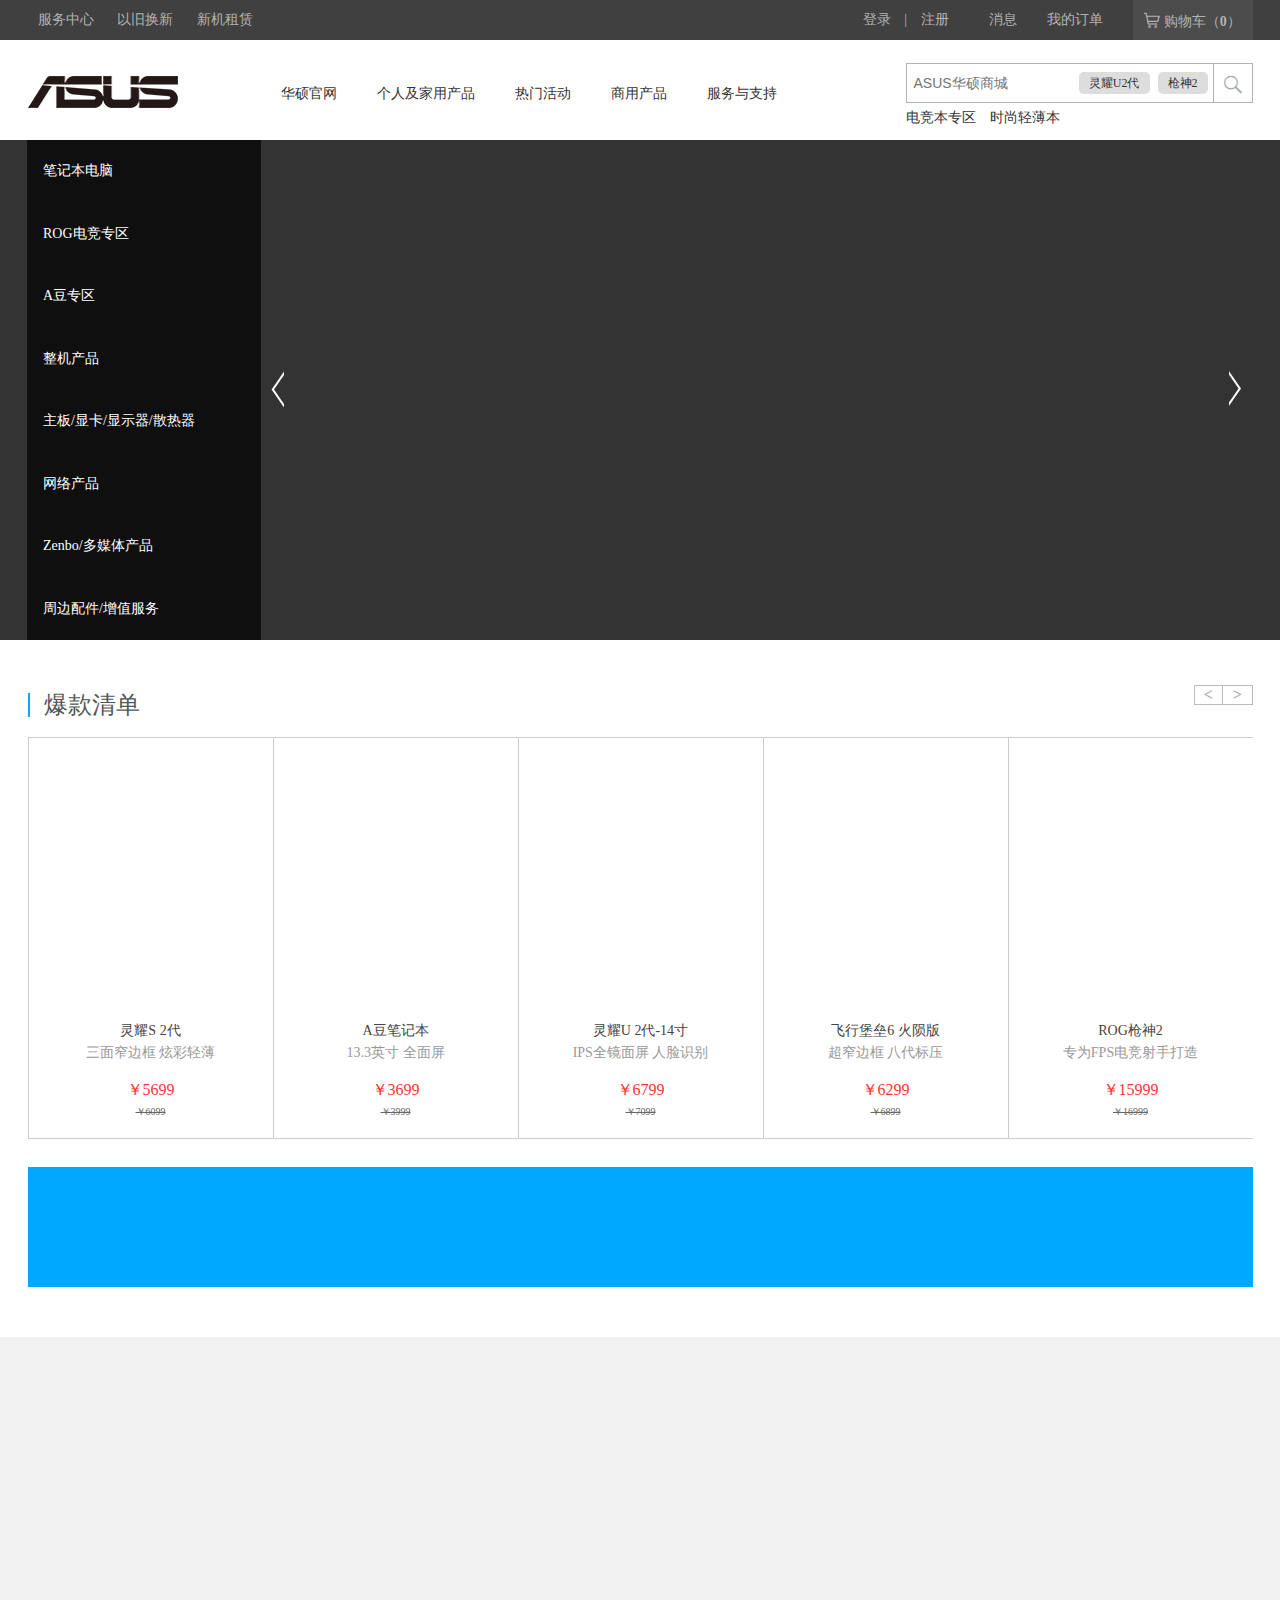
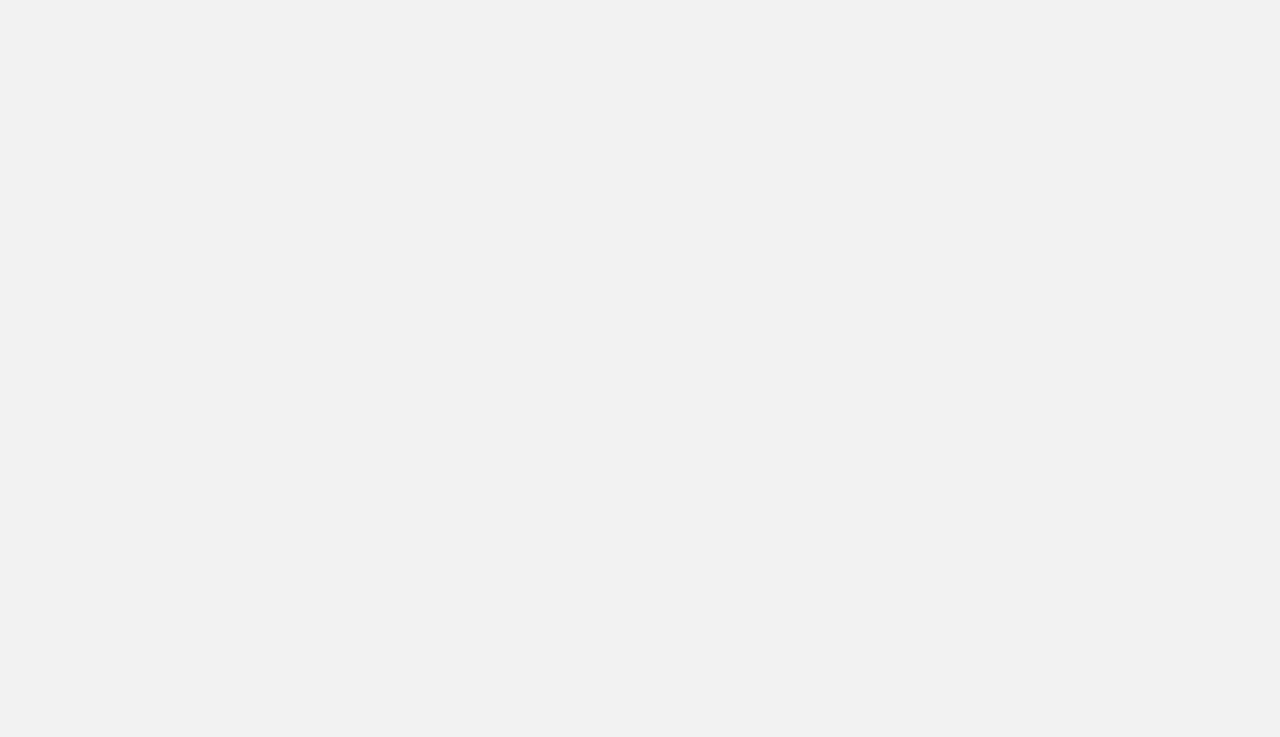
==== commit 7138386f: "2019/2/11/22:35 主页二级菜单、搜索框 登录页面" ====
--- a/HomePage.html
+++ b/HomePage.html
@@ -55,17 +55,221 @@
                         <a href="">灵耀U2代</a>
                         <a href="">枪神2</a>
                     </div>
+                    <ol class="lists">
                     
+                    </ol>
                 </div>
                 
                 <div class="hot">
                     <a href="" style="line-height:14px;">电竞本专区</a>
                     &nbsp;&nbsp;
                     <a href="" style="line-height:14px;">时尚轻薄本</a>
-                </div>
-               
-            </div>
-        </div>
+                </div> 
+            </div>
+            
+        </div>
+
+        <!-- 导航栏二级菜单 -->
+        <div class="Two-level-menu-wrap">
+            <div class="Two-level-menu">
+                <ul>
+                    <li>
+                        <a href="">
+                            <img src="./images/001.png" alt="">
+                            <p>笔记本电脑</p>
+                        </a>
+                    </li>
+                    <li>
+                        <a href="">
+                            <img src="./images/002.png" alt="">
+                            <p>智能手机</p>
+                        </a>
+                    </li>
+                    <li>
+                        <a href="">
+                            <img src="./images/003.png" alt="">
+                            <p>游戏设备</p>
+                        </a>
+                    </li>
+                    <li>
+                        <a href="">
+                            <img src="./images/004.png" alt="">
+                            <p>网络产品</p>
+                        </a>
+                    </li>
+                    <li>
+                        <a href="">
+                            <img src="./images/005.png" alt="">
+                            <p>台式电脑</p>
+                        </a>
+                    </li>
+                    <li>
+                        <a href="">
+                            <img src="./images/006.png" alt="">
+                            <p>主板</p>
+                        </a>
+                    </li>
+                    <li>
+                        <a href="">
+                            <img src="./images/007.png" alt="">
+                            <p>显卡</p>
+                        </a>
+                    </li>
+                    <li>
+                        <a href="">
+                            <img src="./images/008.png" alt="">
+                            <p>液晶显示器</p>
+                        </a>
+                    </li>
+                    <li>
+                        <a href="">
+                            <img src="./images/009.png" alt="">
+                            <p>平板电脑</p>
+                        </a>
+                    </li>
+                    <li>
+                        <a href="">
+                            <img src="./images/010.png" alt="">
+                            <p>周边配件</p>
+                        </a>
+                    </li>
+                    <li>
+                        <a href="">
+                            <img src="./images/011.png" alt="">
+                            <p>多媒体产品</p>
+                        </a>
+                    </li>
+                    <li>
+                        <a href="">
+                            <img src="./images/012.png" alt="">
+                            <p>智能机器人</p>
+                        </a>
+                    </li>
+                    <li>
+                        <a href="">
+                            <img src="./images/013.png" alt="">
+                            <p>服务器与工作站</p>
+                        </a>
+                    </li>
+                    <li>
+                        <a href="">
+                            <img src="./images/014.png" alt="">
+                            <p>智能手表</p>
+                        </a>
+                    </li>
+                </ul>
+            </div>
+
+            <div class="Two-level-menu-tow">
+                <ol>
+                    <li>
+                        <a href="">
+                            <img src="./images/er1.jpg" alt="">
+                            <p>【ROG专场】无国度不游戏</p>
+                        </a>
+                    </li>
+                    <li>
+                        <a href="">
+                            <img src="./images/er2.jpg" alt="">
+                            <p>【热销】灵耀 U 2代</p>
+                        </a>
+                    </li>
+                    <li>
+                        <a href="">
+                            <img src="./images/er3.jpg" alt="">
+                            <p>ROG RTX新品</p>
+                        </a>
+                    </li>
+                    <li>
+                        <a href="">
+                            <img src="./images/er4.jpg" alt="">
+                            <p>【热销】灵耀 S 2代</p>
+                        </a>
+                    </li>
+                    <li>
+                        <a href="">
+                            <img src="./images/er5.jpg" alt="">
+                            <p>萌宠四面窄 学生本</p>
+                        </a>
+                    </li>
+                    <li>
+                        <a href="">
+                            <img src="./images/er5.jpg" alt="">
+                            <p>萌宠四面窄 学生本</p>
+                        </a>
+                    </li>
+                </ol>
+            </div>
+
+            <div class="Two-level-menu-thr">
+                <ul>
+                    <li>
+                        <a href="">
+                            <img src="./images/001.png" alt="">
+                            <p>产品介绍</p>
+                        </a>
+                    </li>
+                    <li>
+                        <a href="">
+                            <img src="./images/013.png" alt="">
+                            <p>产品</p>
+                        </a>
+                    </li>
+                    <li>
+                        <a href="">
+                            <img src="./images/015.png" alt="">
+                            <p>企业规模</p>
+                        </a>
+                    </li>
+                    <li>
+                        <a href="">
+                            <img src="./images/016.png" alt="">
+                            <p>解决方案</p>
+                        </a>
+                    </li>
+                    <li>
+                        <a href="">
+                            <img src="./images/017.png" alt="">
+                            <p>行业应用</p>
+                        </a>
+                    </li>
+                </ul>
+            </div>
+
+            <div class="Two-level-menu-fon">
+                <ul>
+                    <li>
+                        <a href="">
+                            <img src="./images/018.png" alt="">
+                            <p> 服务与支持</p>
+                        </a>
+                    </li>
+                    <li>
+                        <a href="">
+                            <img src="./images/019.png" alt="">
+                            <p>玩家国度ROG论坛</p>
+                        </a>
+                    </li>
+                    <li>
+                        <a href="">
+                            <img src="./images/020.png" alt="">
+                            <p>ZenTalk 硕粉俱乐部</p>
+                        </a>
+                    </li>
+                    <li>
+                        <a href="">
+                            <img src="./images/021.png" alt="">
+                            <p>ZenCare</p>
+                        </a>
+                    </li>
+                </ul>
+            </div>
+
+        </div>
+
+        
+        <!-- 导航栏二级菜单end -->
+
     </div>
 
     <!-- 轮播图及二级菜单 -->
@@ -128,8 +332,8 @@
                 <h3><i></i>爆款清单 </h3>
                
                 <div>
-                    <div class="swiper-button-left"><span><</span></div>
-                    <div class="swiper-button-right"><span>></span></div>
+                    <div class="swiper-button-left"><a href="javascript:;"><</a></div>
+                    <div class="swiper-button-right"><a href="javascript:;">></a></div>
                 </div>
             </div>
             <div class="list-wrap">
@@ -251,5 +455,6 @@
     <script src="https://cdn.bootcss.com/jquery/3.3.1/jquery.js"></script>
     <script src="https://cdnjs.cloudflare.com/ajax/libs/Swiper/4.0.2/js/swiper.js"></script>
     <script src="./javascripts/banner.js"></script>
+    <script src="./javascripts/Home.js"></script>
 </body>
 </html>--- a/styles/HomePage.css
+++ b/styles/HomePage.css
@@ -77,12 +77,11 @@
 .wrap-nav{
     width: 100%;
     background: #fff;
+    position: relative;
 }
 .wrap-nav .nav{
     width: 1225px;
-    /* height:100px; */
     margin:0 auto;
-    overflow: hidden;
     display: flex;
     justify-content: space-between;
 }
@@ -105,10 +104,52 @@
     color:#0af;
 }
 
-/* 二级菜单区域 */
-
-
-/* 二级菜单end */
+/* 导航栏二级菜单区域 */
+.wrap-nav .Two-level-menu-wrap{
+    background: #fff;
+    width: 100%;
+    position: absolute;
+    z-index : 9999;
+    top:100px;
+}
+.wrap-nav .Two-level-menu-wrap>div{
+    display: none;
+    margin: 0 auto;
+    background: #fff;
+    width: 1226px;
+}
+.wrap-nav .Two-level-menu-wrap ul,ol{
+    display: flex;
+    flex-wrap:wrap; 
+    margin:0;
+}
+.wrap-nav .Two-level-menu-wrap div ul li {
+    margin: 0;
+}
+.wrap-nav .Two-level-menu-wrap div ul li a{
+    text-align: center;
+    display: block;
+    width: 175px;
+    height: 80px;
+    color: #666;
+}
+.Two-level-menu-tow ol li{
+    margin: 20px 17.2px 10px 0;
+}
+.Two-level-menu-tow ol li:last-child{
+    margin:20px 0 10px 0;
+}
+.wrap-nav .Two-level-menu-wrap:hover ul li{
+    opacity: 0.5;
+}
+.wrap-nav .Two-level-menu-wrap div ul li:hover{
+    opacity: 1;
+}
+.Two-level-menu-tow ol li a:hover{
+    color: #00a8ff;
+}
+
+/* 导航栏二级菜单end */
 
 .wrap-nav .nav .search{
     width: 347px;
@@ -179,6 +220,27 @@
 .wrap-nav .nav .search .hot a:hover{
     color: #00a8ff;
 }
+.wrap-nav .nav .search{
+    position: relative;
+
+}
+.wrap-nav .nav .search .lists{
+    padding: 10px 0;
+    border-radius:4px; 
+    background: #fff;
+    position: absolute;
+    z-index: 9999;
+    top:64px;
+    left:0;
+}
+.wrap-nav .nav .search .lists li{
+    width: 310px;
+    line-height: 30px;
+    text-indent: 12px;
+}
+.wrap-nav .nav .search .lists li:hover{
+    background: #ccc;
+}
 
 /* 页面导航栏 end */
 
@@ -349,13 +411,14 @@
     border: 0;
     background: #fff;
 }
-.content-wrap .goodlist .content-hender div div span{
+.content-wrap .goodlist .content-hender div div a{
     display: block;
     width: 100%;
     height: 100%;
     text-align:center;
-}
-.content-wrap .goodlist .content-hender div .swiper-button-disabled{
+    color:#aaa;
+}
+.content-wrap .goodlist .content-hender div .swiper-button-disabled a{
     opacity: 1;
     color:#ececec;
 }
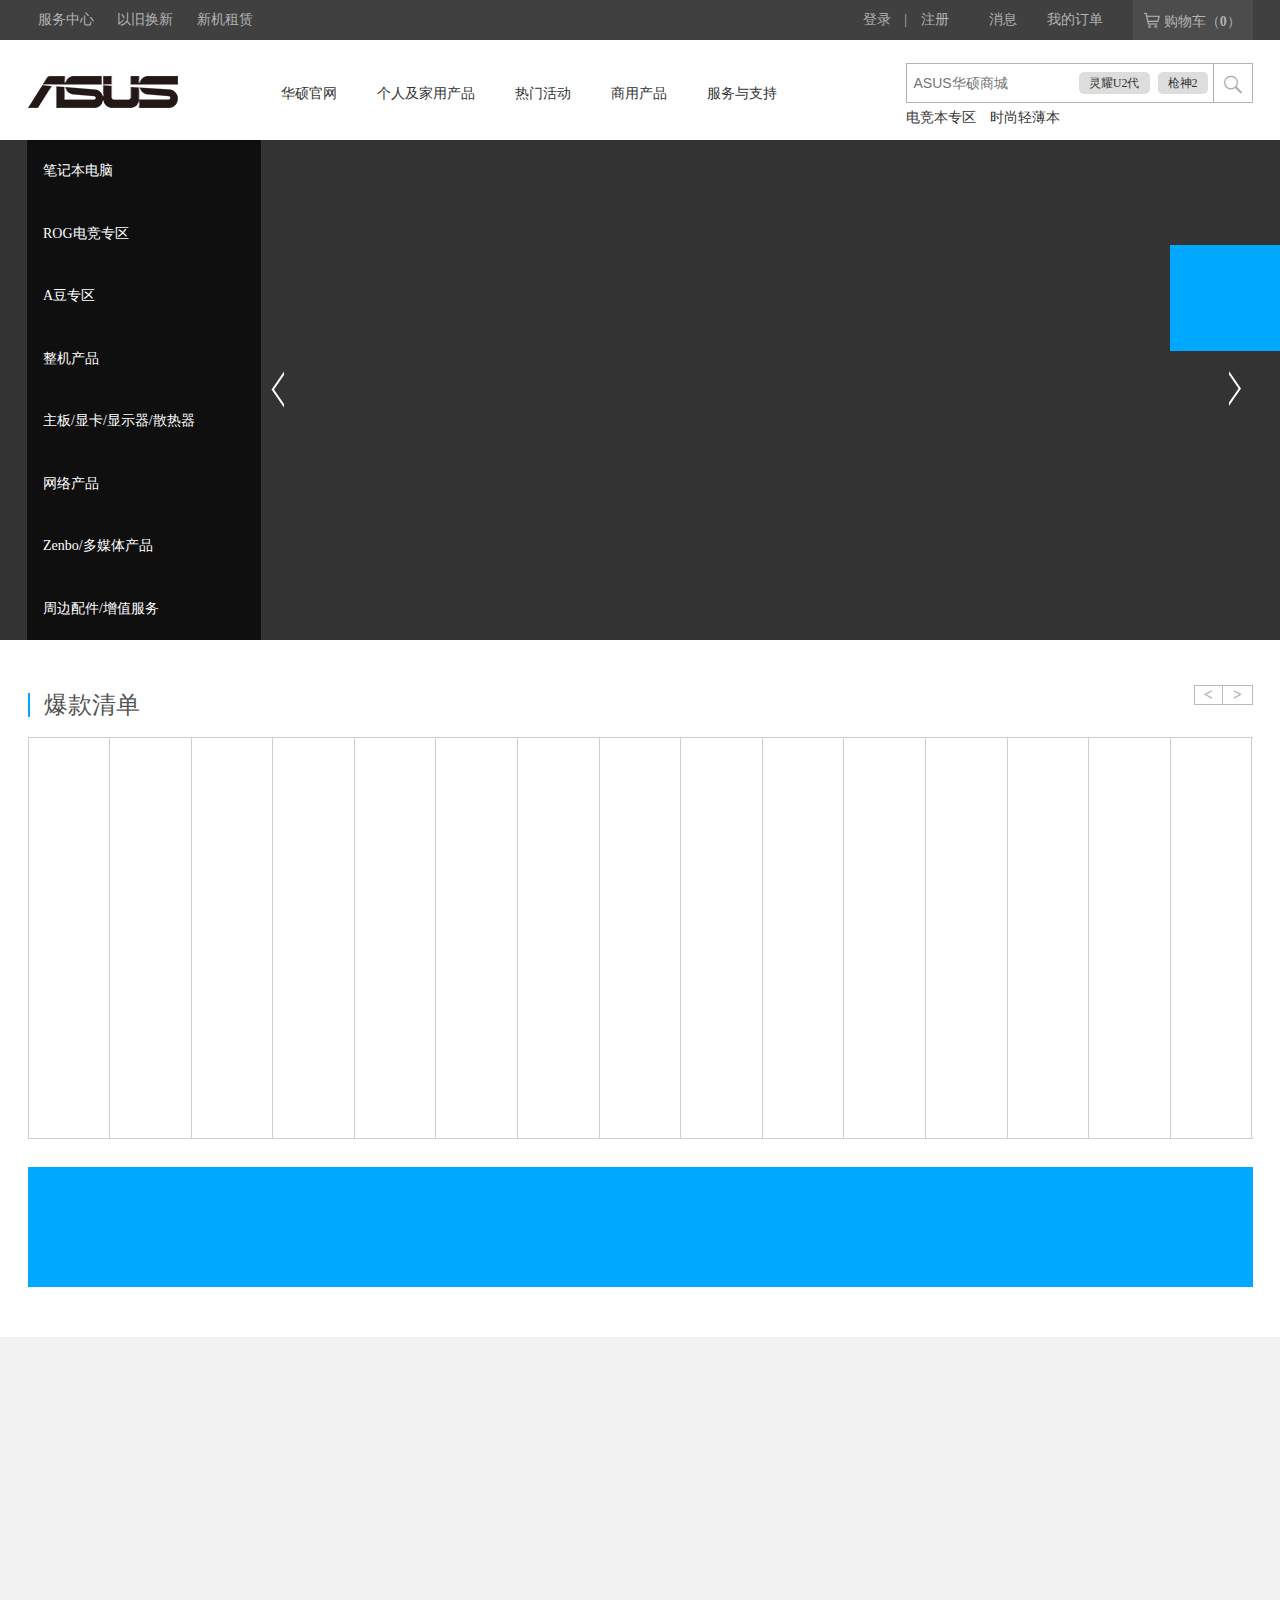
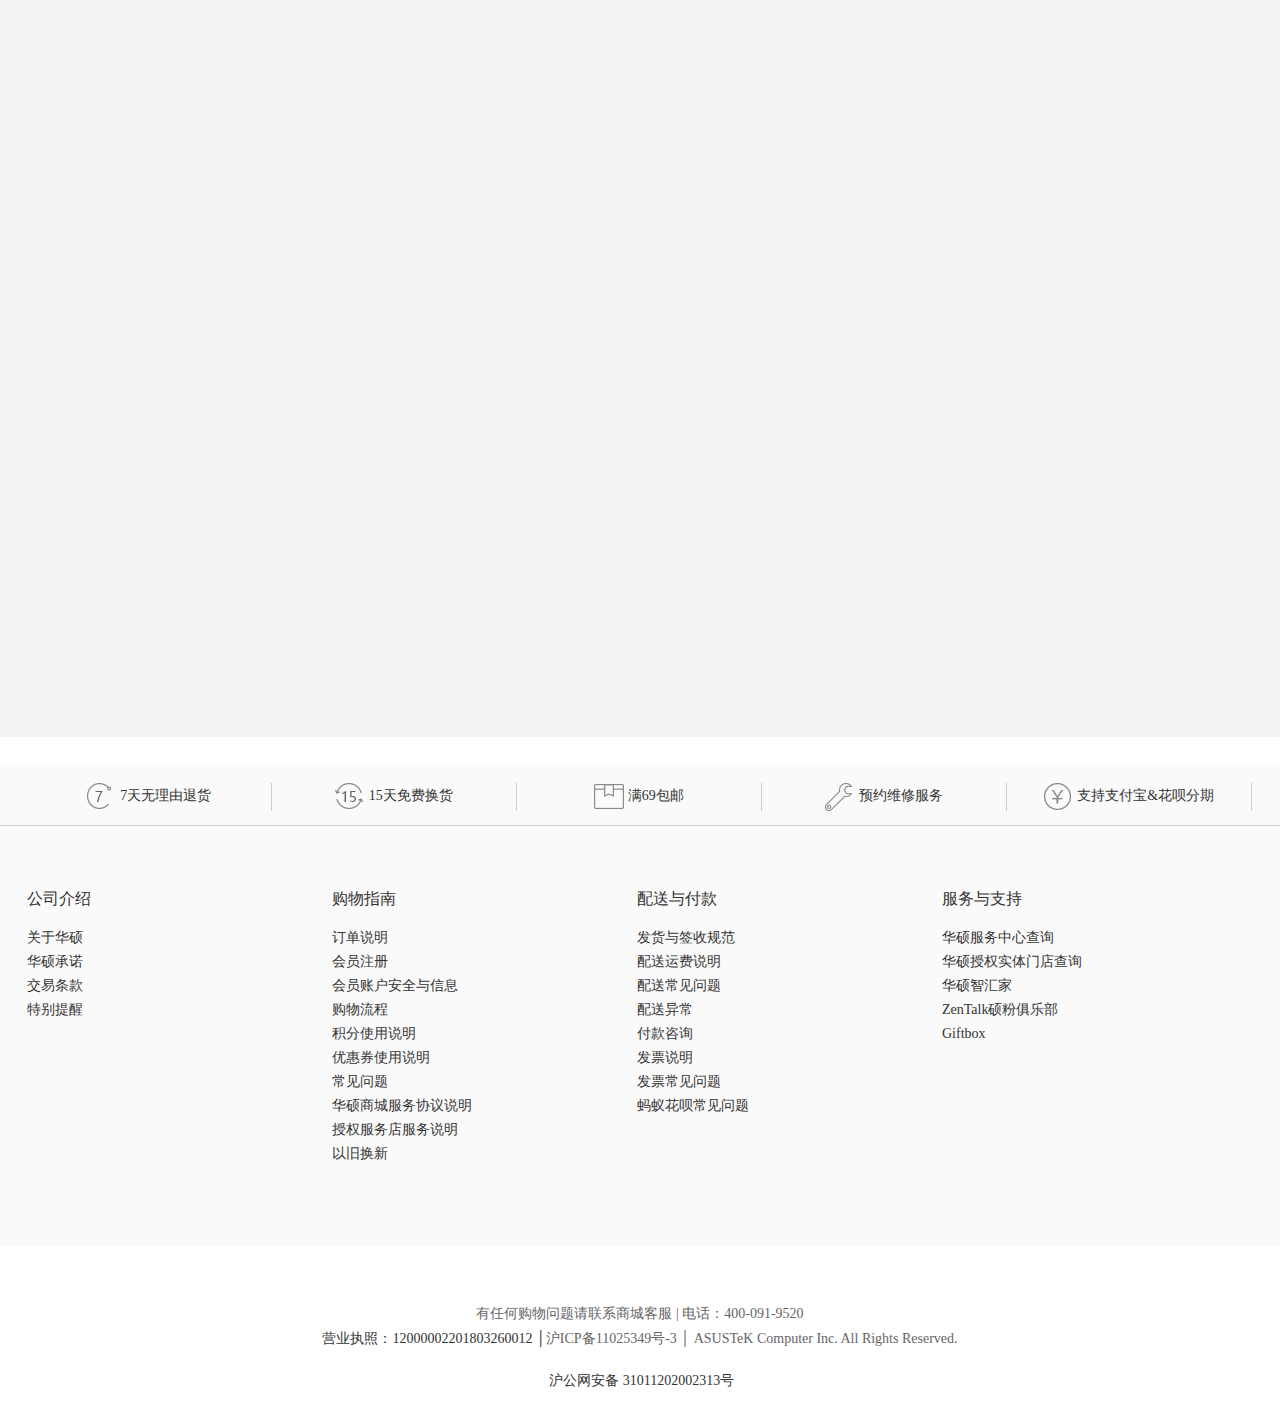
==== commit 132b6bbb: "商品页完成 2019/2/13/23:00" ====
--- a/HomePage.html
+++ b/HomePage.html
@@ -8,8 +8,44 @@
     <link rel="stylesheet" href="styles/HomePage.css">
     <link rel="stylesheet" href="font/iconfont.css">
     <link rel="stylesheet" href="https://cdnjs.cloudflare.com/ajax/libs/Swiper/4.0.2/css/swiper.css">
+    <link rel="stylesheet" href="./styles/bottom.css">
 </head>
 <body>
+
+    <div class="fixed-left-show">
+        <img src="https://static.asus.com.cn/static/store/css/images/im.png" alt="">
+    </div>
+    <div class="erweima">
+        <img src="https://static.asus.com.cn/store/20190115/11330310251985.png" alt="">
+    </div>
+    
+    <div class="fixed-left-hide">
+        <h4>联系客服</h4>
+        <ul>
+            <li>
+                <a href="">
+                    <img src="https://static.asus.com.cn/static/store/css/images/pre-sales.png" alt="">
+                </a>
+            </li>
+            <li>
+                <a href="">
+                    <img src="https://static.asus.com.cn/static/store/css/images/service.png" alt="">
+                </a>
+            </li>
+            <li>
+                <a href="">
+                    <img src="https://static.asus.com.cn/static/store/css/images/tecolo.png" alt="">
+                </a>
+            </li>
+            <li style="border:none">
+                <a href="">
+                    <img src="https://static.asus.com.cn/static/store/css/images/erweima.png" alt=""><br>
+                    <strong>商城微信客服</strong>
+                </a>
+            </li>
+            
+        </ul>
+    </div>
     <!-- 页面头部 -->
     <div class="wrap-top">
         <div class="top">
@@ -158,10 +194,8 @@
                         </a>
                     </li>
                 </ul>
-            </div>
-
-            <div class="Two-level-menu-tow">
-                <ol>
+
+                <ul class="fuck">
                     <li>
                         <a href="">
                             <img src="./images/er1.jpg" alt="">
@@ -198,10 +232,8 @@
                             <p>萌宠四面窄 学生本</p>
                         </a>
                     </li>
-                </ol>
-            </div>
-
-            <div class="Two-level-menu-thr">
+                </ul>
+
                 <ul>
                     <li>
                         <a href="">
@@ -234,9 +266,7 @@
                         </a>
                     </li>
                 </ul>
-            </div>
-
-            <div class="Two-level-menu-fon">
+
                 <ul>
                     <li>
                         <a href="">
@@ -264,7 +294,6 @@
                     </li>
                 </ul>
             </div>
-
         </div>
 
         
@@ -322,6 +351,429 @@
                 <li><a href="">Zenbo/多媒体产品</a></li>
                 <li><a href="">周边配件/增值服务</a></li>
             </ul>
+
+            <div class="list-Two-level-menu">
+                <ul class="left">
+                    <dl>
+                        <dt>
+                            <a href="">
+                                <img src="https://static.asus.com.cn/store/20180920/12383810148559.jpg" alt="">
+                                <span> 灵耀轻薄本</span>
+                            </a>
+                        </dt>
+                        <dd>
+                            <a href="">灵耀3系列</a>
+                            <a href="">灵耀U系列</a>
+                            <a href="">灵耀S系列</a>
+                            <a href="">灵耀X系列</a>
+                        </dd>
+                    </dl>
+
+                    <dl>
+                        <dt>
+                            <a href="">
+                                <img src="https://static.asus.com.cn/store/20181017/14084510050489.jpg" alt="">
+                                <span> 游戏笔记本</span>
+                            </a>
+                        </dt>
+                        <dd>
+                            <a href="">顽石系列</a>
+                            <a href="">飞行堡垒系列</a>
+                        </dd>
+                    </dl>
+
+                    <dl>
+                        <dt>
+                            <a href="">
+                                <img src="https://static.asus.com.cn/store/20181017/14083248995056.jpg" alt="">
+                                <span> 办公娱乐本</span>
+                            </a>
+                        </dt>
+                        <dd>
+                            <a href="">效能先锋系列</a>
+                            <a href="">学生助手系列</a>
+                            <a href="">大屏影音系列</a>
+                        </dd>
+                    </dl>
+
+                    <dl>
+                        <dt>
+                            <a href="">
+                                <img src="https://static.asus.com.cn/store/20180919/22380949999856.jpg" alt="">
+                               <span> 商用笔记本</span> 
+                            </a>
+                        </dt>
+                        <dd>
+                            <a href="">稳定便携P系列</a>
+                            <a href="">高端商务B系列</a>
+                            <a href="">主流办公Pro系列</a>
+                        </dd>
+                    </dl>
+
+                    <dl>
+                        <dt>
+                            <a href="">
+                                <img src="https://static.asus.com.cn/store/20180919/22401749484852.jpg" alt="">
+                                <span>翻转变形本</span> 
+                            </a>
+                        </dt>
+                        <dd>
+                            <a href="">灵焕系列</a>
+                        </dd>
+                    </dl>
+                        <p class="right"><a href=""><img src="https://static.asus.com.cn/store/20181130/22100056564857.jpg" alt=""></a></p> </li>
+                </ul>
+                
+                <ul class="left">
+                    <dl>
+                        <dt>
+                            <a href="">
+                                <img src="https://static.asus.com.cn/store/20181015/15322798509850.jpg" alt="">
+                                <span>电竞本</span>
+                            </a>
+                        </dt>
+                        <dd>
+                            <a href="">超神</a>
+                            <a href="">冰刃</a>
+                            <a href="">枪神</a>
+                            <a href="">魔霸</a>
+                            <a href="">其他</a>
+                        </dd>
+                    </dl>
+
+                    <dl>
+                        <dt>
+                            <a href="">
+                                <img src="https://static.asus.com.cn/store/20181016/10160654515510.png" alt="">
+                                <span> 游戏手机</span>
+                            </a>
+                        </dt>
+                        <dd>
+                            <a href="">游戏手机</a>
+                            <a href="">游戏手机壳</a>
+                        </dd>
+                    </dl>
+
+                    <dl>
+                        <dt>
+                            <a href="">
+                                <img src="https://static.asus.com.cn/store/20190103/16211256534810.jpg" alt="">
+                                <span>电竞台式机</span>
+                            </a>
+                        </dt>
+                        <dd>
+                            <a href="">GL12</a>
+                            <a href="">G21</a>
+                            <a href="">其他</a>
+                        </dd>
+                    </dl>
+
+                    <dl>
+                        <dt>
+                            <a href="">
+                                <img src="https://static.asus.com.cn/store/20190103/15344856509950.jpg" alt="">
+                                <span>主板</span> 
+                            </a>
+                        </dt>
+                        <dd>
+                            <a href="">ROG系列</a>
+                        </dd>
+                    </dl>
+
+                    <dl>
+                        <dt>
+                            <a href="">
+                                <img src="https://static.asus.com.cn/store/20190103/15351450535350.jpg" alt="">
+                                <span>显卡</span> 
+                            </a>
+                        </dt>
+                        <dd>
+                            <a href="">ROG系列</a>
+                        </dd>
+                    </dl>
+
+                    <dl>
+                        <dt>
+                            <a href="">
+                                <img src="https://static.asus.com.cn/store/20190103/15353050569857.jpg" alt="">
+                                <span>显示器</span> 
+                            </a>
+                        </dt>
+                        <dd>
+                            <a href="">ROG系列</a>
+                        </dd>
+                    </dl>
+                    <dl>
+                        <dt>
+                            <a href="">
+                                <img src="https://static.asus.com.cn/store/20190103/16540499569797.jpg" alt="" width="40">
+                                <span>服务包</span> 
+                            </a>
+                        </dt>
+                        <dd>
+                            <a href="">服务包</a>
+                        </dd>
+                    </dl>
+                    <p><a href=""><img src="https://static.asus.com.cn/store/20190122/18015110251495.jpg" alt=""></a></p>
+                </ul>
+
+                <ul class="left">
+                    <dl>
+                        <dt>
+                            <a href="">
+                                <img src="https://static.asus.com.cn/store/20180915/10420499529853.jpg" alt="">
+                                <span>笔记本电脑</span>
+                            </a>
+                        </dt>
+                    </dl>
+
+                    <dl>
+                        <dt>
+                            <a href="">
+                                <img src="https://static.asus.com.cn/store/20180915/10442798485210.jpg" alt="">
+                                <span>移动电源</span>
+                            </a>
+                        </dt>
+                    </dl>
+
+                    <dl>
+                        <dt>
+                            <a href="">
+                                <img src="https://static.asus.com.cn/store/20180915/10445897501025.jpg" alt="">
+                                <span>鼠标</span>
+                            </a>
+                        </dt>
+                    </dl>
+
+                    <dl>
+                        <dt>
+                            <a href="">
+                                <img src="https://static.asus.com.cn/store/20180919/23394099991024.png" alt="">
+                                <span>包袋</span> 
+                            </a>
+                        </dt>
+                    </dl>
+                    <p><a href=""><img src="https://static.asus.com.cn/store/20180916/09352848991015.jpg" alt=""></a></p>
+                </ul>
+                <ul class="left">
+                    <dl>
+                        <dt>
+                            <a href="">
+                                <img src="https://static.asus.com.cn/store/20180919/23074110051975.jpg" alt="">
+                                <span>台式机</span>
+                            </a>
+                        </dt>
+                        <dd>
+                            <a href="">游戏主机-G系列</a>
+                            <a href="">家用系列</a>
+                            <a href="">ROG系列</a>
+                            <a href="">商用-B/P系列</a>
+                        </dd>
+                    </dl>
+    
+                    <dl>
+                        <dt>
+                            <a href="">
+                                <img src="https://static.asus.com.cn/store/20180926/07435256100499.jpg" alt="">
+                                <span>一体机</span>
+                            </a>
+                        </dt>
+                        <dd>
+                            <a href="">傲世旗舰-Z系列</a>
+                            <a href="">家用办公-V系列</a>
+                            <a href="">高效商用-A系列</a>
+                        </dd>
+                    </dl>
+    
+                    <dl>
+                        <dt>
+                            <a href="">
+                                <img src="https://static.asus.com.cn/store/20180918/08414798495750.jpg" alt="">
+                                <span>Mini-PC</span>
+                            </a>
+                        </dt>
+                        <dd>
+                            <a href="">高效商用-UN系列</a>
+                            <a href="">ROG-GR系列</a>
+                            <a href="">口袋电脑-VIVO STICK系列</a>
+                        </dd>
+                    </dl>
+                    <p><a href=""><img src="https://static.asus.com.cn/store/20180916/09342852499957.jpg" alt=""></a></p>
+                </ul>
+                <ul class="left">
+                    <dl>
+                        <dt>
+                            <a href="">
+                                <img src="https://static.asus.com.cn/store/20190103/15344856509950.jpg" alt="">
+                                <span>主板</span> 
+                            </a>
+                        </dt>
+                        <dd>
+                            <a href="">ROG系列</a>
+                            <a href="">特种部队TUF</a>
+                            <a href="">大师PRIME</a>
+                            <a href="">玩家系列</a>
+                            <a href="">主流家用</a>
+                        </dd>
+                    </dl>
+
+                    <dl>
+                        <dt>
+                            <a href="">
+                                <img src="https://static.asus.com.cn/store/20190103/15351450535350.jpg" alt="">
+                                <span>显卡</span> 
+                            </a>
+                        </dt>
+                        <dd>
+                            <a href="">ROG系列</a>
+                            <a href="">电竞游戏</a>
+                            <a href="">主流家用</a>
+                        </dd>
+                    </dl>
+
+                    <dl>
+                        <dt>
+                            <a href="">
+                                <img src="https://static.asus.com.cn/store/20190103/15353050569857.jpg" alt="">
+                                <span>显示器</span> 
+                            </a>
+                        </dt>
+                        <dd>
+                            <a href="">ROG系列</a>
+                            <a href="">游戏影音</a>
+                            <a href="">专业影像</a>
+                            <a href="">主流家用</a>
+                        </dd>
+                    </dl>
+                    <dl>
+                        <dt>
+                            <a href="">
+                                <img src="https://static.asus.com.cn/store/20181106/14245897535210.jpg" alt="" width="40">
+                                <span>散热器</span> 
+                            </a>
+                        </dt>
+                        <dd>
+                            <a href="">服务包</a>
+                        </dd>
+                    </dl>
+                    <p><a href=""><img src="https://static.asus.com.cn/store/20180916/09355256515297.jpg" alt=""></a></p>
+                </ul>
+
+                <ul class="left">
+                    <dl>
+                        <dt>
+                            <a href="">
+                                <img src="https://static.asus.com.cn/store/20180926/07445151481019.jpg" alt="">
+                                <span>家用路由器</span>
+                            </a>
+                        </dt>
+                    </dl>
+
+                    <dl>
+                        <dt>
+                            <a href="">
+                                <img src="https://static.asus.com.cn/store/20180915/10492957535351.jpg" alt="">
+                                <span>游戏路由器</span>
+                            </a>
+                        </dt>
+                    </dl>
+
+                    <dl>
+                        <dt>
+                            <a href="">
+                                <img src="https://static.asus.com.cn/store/20180915/10502310298535.jpg" alt="">
+                                <span>分布式路由器</span>
+                            </a>
+                        </dt>
+                    </dl>
+                    <p><a href=""><img src="https://static.asus.com.cn/store/20180916/09363248514810.jpg" alt=""></a></p>
+                </ul>
+                <ul class="left">
+                    <dl>
+                        <dt>
+                            <a href="">
+                                <img src="https://static.asus.com.cn/store/20180926/07450953509949.jpg" alt="">
+                                <span>Zenbo</span>
+                            </a>
+                        </dt>
+                    </dl>
+
+                    <dl>
+                        <dt>
+                            <a href="">
+                                <img src="https://static.asus.com.cn/store/20180915/10515357579849.jpg" alt="">
+                                <span>声卡</span>
+                            </a>
+                        </dt>
+                    </dl>
+
+                    <dl>
+                        <dt>
+                            <a href="">
+                                <img src="https://static.asus.com.cn/store/20180915/10550899491005.png" alt="">
+                                <span>行车记录议</span>
+                            </a>
+                        </dt>
+                    </dl>
+                    <p><a href=""><img src="https://static.asus.com.cn/store/20180916/09370650525255.jpg" alt=""></a></p>
+                </ul>
+                <ul class="left">
+                    <dl>
+                        <dt>
+                            <a href="">
+                                <img src="https://static.asus.com.cn/store/20180915/11243854485610.jpg" alt="">
+                                <span>键鼠外设</span>
+                            </a>
+                        </dt>
+                        <dd>
+                            <a href="">键盘</a>
+                            <a href="">鼠标</a>
+                            <a href="">键鼠套装</a>
+                        </dd>
+                    </dl>
+                    <dl>
+                        <dt>
+                            <a href="">
+                                <img src="https://static.asus.com.cn/store/20180915/11255551549899.jpg" alt="">
+                                <span>笔记本配件</span>
+                            </a>
+                        </dt>
+                    </dl>
+
+                    <dl>
+                        <dt>
+                            <a href="">
+                                <img src="https://static.asus.com.cn/store/20180915/11270153534948.jpg" alt="">
+                                <span>手机配件</span>
+                            </a>
+                        </dt>
+                    </dl>
+
+                    <dl>
+                        <dt>
+                            <a href="">
+                                <img src="https://static.asus.com.cn/store/20180915/11273656525053.jpg" alt="">
+                                <span>平板配件</span>
+                            </a>
+                        </dt>
+                    </dl>
+                    <dl>
+                        <dt>
+                            <a href="">
+                                <img src="https://static.asus.com.cn/store/20180915/11281299981025.jpg" alt="">
+                                <span>增值服务</span>
+                            </a>
+                        </dt>
+                        <dd>
+                            <a href="">无忧服务</a>
+                            <a href="">ROG服务包</a>
+                            <a href="">新机护航</a>
+                        </dd>
+                    </dl>
+                    <p><a href=""><img src="https://static.asus.com.cn/store/20180916/09372957555355.jpg" alt=""></a></p>
+                </ul>
+
+            </div>
         </div>
     </div>
 
@@ -338,78 +790,21 @@
             </div>
             <div class="list-wrap">
                 <ul class="list swiper-wrapper">
-                    <li class="swiper-slide">
-                        <div>
-                            <a href=""><img src="http://static.asus.com.cn/store/20180828/23275357981001.jpg" alt=""></a>
-                        </div>
-                        <a href="">
-                            <h4>灵耀S 2代</h4>
-                            <p>三面窄边框 炫彩轻薄</p>
-                        </a>
-                        <span>￥5699</span>
-                        <b>￥6099</b>
-                    </li>
-                    <li class="swiper-slide">
-                        <div>
-                            <a href=""><img src="http://static.asus.com.cn/store/album/images/U4EM7R3LDY7Z03/10322456985110.png" alt=""></a>
-                        </div>
-                        <a href="">
-                            <h4>A豆笔记本</h4>
-                            <p>13.3英寸 全面屏</p>
-                        </a>
-                        <span>￥3699</span>
-                        <b>￥3999</b>
-                    </li>
-                    <li class="swiper-slide">
-                        <div>
-                            <a href=""><img src="http://static.asus.com.cn/store/album/images/A4M8VDDL84Y96F/10403248495748.jpg" alt=""></a>
-                        </div>
-                        <a href="">
-                            <h4>灵耀U 2代-14寸</h4>
-                            <p>IPS全镜面屏 人脸识别</p>
-                        </a>
-                        <span>￥6799</span>
-                        <b>￥7099</b>
-                    </li>
-                    <li class="swiper-slide">
-                        <div>
-                            <a href=""><img src="http://static.asus.com.cn/store/20180912/17455854544956.jpg" alt=""></a>
-                        </div>
-                        <a href="">
-                            <h4>飞行堡垒6 火陨版</h4>
-                            <p>超窄边框 八代标压</p>
-                        </a>
-                        <span>￥6299</span>
-                        <b>￥6899</b>
-                    </li>
-                    <li class="swiper-slide">
-                        <div>
-                            <a href=""><img src="http://static.asus.com.cn/store/20180829/00020499579810.jpg" alt=""></a>
-                        </div>
-                        <a href="">
-                            <h4>ROG枪神2</h4>
-                            <p>专为FPS电竞射手打造</p>
-                        </a>
-                        <span>￥15999</span>
-                        <b>￥16999</b>
-                    </li>
-
-
-                    <li class="swiper-slide">6</li>
-                    <li class="swiper-slide">7</li>
-                    <li class="swiper-slide">8</li>
-                    <li class="swiper-slide">9</li>
-                    <li class="swiper-slide">10</li>
-                    <li class="swiper-slide">11</li>
-                    <li class="swiper-slide">12</li>
-                    <li class="swiper-slide">13</li>
-                    <li class="swiper-slide">14</li>
-                    <li class="swiper-slide">15</li>
-                    <li class="swiper-slide">16</li>
-                    <li class="swiper-slide">17</li>
-                    <li class="swiper-slide">18</li>
-                    <li class="swiper-slide">19</li>
-                    <li class="swiper-slide">20</li>
+                    <li class="swiper-slide"></li>
+                    <li class="swiper-slide"></li>
+                    <li class="swiper-slide"></li>
+                    <li class="swiper-slide"></li>
+                    <li class="swiper-slide"></li>
+                    <li class="swiper-slide"></li>
+                    <li class="swiper-slide"></li>
+                    <li class="swiper-slide"></li>
+                    <li class="swiper-slide"></li>
+                    <li class="swiper-slide"></li>
+                    <li class="swiper-slide"></li>
+                    <li class="swiper-slide"></li>
+                    <li class="swiper-slide"></li>
+                    <li class="swiper-slide"></li>
+                    <li class="swiper-slide"></li>
                 </ul>
 
             </div>
@@ -433,7 +828,84 @@
 
 
 
-
+    <div class="bottom-header">
+        <ul>
+            <li>
+                <i class="bg-img"></i>
+                7天无理由退货
+            </li>
+            <li>
+                <i class="bg-img"></i>
+                15天免费换货
+            </li>
+            <li>
+                <i class="bg-img"></i>
+                满69包邮
+            </li>
+            <li>
+                <i class="bg-img"></i>
+                预约维修服务
+            </li>
+            <li>
+                <i class="bg-img"></i>
+                支持支付宝&花呗分期
+            </li>
+        </ul>
+    </div>
+    <div class="bottom-wrap">
+        <div class="bottom-content">
+            <ul>
+                <header><a href="">公司介绍</a></header>
+                <li><a href="">关于华硕</a></li>
+                <li><a href="">华硕承诺</a></li>
+                <li><a href="">交易条款</a></li>
+                <li><a href="">特别提醒</a></li>
+            </ul>
+
+            <ul>
+                <header><a href="">购物指南</a></header>
+                <li><a href="">订单说明</a></li>
+                <li><a href="">会员注册</a></li>
+                <li><a href="">会员账户安全与信息</a></li>
+                <li><a href="">购物流程</a></li>
+                <li><a href="">积分使用说明</a></li>
+                <li><a href="">优惠券使用说明</a></li>
+                <li><a href="">常见问题</a></li>
+                <li><a href="">华硕商城服务协议说明</a></li>
+                <li><a href="">授权服务店服务说明</a></li>
+                <li><a href="">以旧换新</a></li>
+            </ul>
+            <ul>
+                <header><a href="">配送与付款</a></header>
+                <li><a href="">发货与签收规范</a></li>
+                <li><a href="">配送运费说明</a></li>
+                <li><a href="">配送常见问题</a></li>
+                <li><a href="">配送异常</a></li>
+                <li><a href="">付款咨询</a></li>
+                <li><a href="">发票说明</a></li>
+                <li><a href="">发票常见问题</a></li>
+                <li><a href="">蚂蚁花呗常见问题</a></li>
+            </ul>
+            <ul>
+                <header><a href="">服务与支持</a></header>
+                <li><a href="">华硕服务中心查询</a></li>
+                <li><a href="">华硕授权实体门店查询</a></li>
+                <li><a href="">华硕智汇家</a></li>
+                <li><a href="">ZenTalk硕粉俱乐部</a></li>
+                <li><a href="">Giftbox</a></li>
+            </ul>
+        </div>
+    </div>
+    <div class="bottom">
+        <p><span>有任何购物问题请联系商城客服 | 电话：400-091-9520</span></p>
+
+        <p><a href="">营业执照：12000002201803260012</a> │<span>沪ICP备11025349号-3 │ ASUSTeK Computer Inc. All Rights Reserved.</span></p>
+        
+        <div>
+            <img src="https://static.asus.com.cn/static/store/images/735f16509d9a54d5ddade073f133e7dcf2c0a486.png?1499224546#h" alt="">
+            沪公网安备 31011202002313号
+        </div>
+    </div>
 
 
 
@@ -453,8 +925,9 @@
 
 
     <script src="https://cdn.bootcss.com/jquery/3.3.1/jquery.js"></script>
+    <script src="./javascripts/Home.js"></script>
     <script src="https://cdnjs.cloudflare.com/ajax/libs/Swiper/4.0.2/js/swiper.js"></script>
     <script src="./javascripts/banner.js"></script>
-    <script src="./javascripts/Home.js"></script>
+    
 </body>
 </html>--- a/styles/HomePage.css
+++ b/styles/HomePage.css
@@ -15,7 +15,67 @@
 /* 默认链接颜色 */
 a{outline-style:none;color:#333;text-decoration:none}
 
-
+/* 主页全局样式 */
+body{font-family:'微软雅黑';margin:0 auto;padding:0;background:#FFF;font-size:14px;color:#333;overflow-x: hidden}
+body > div{margin-right:auto;margin-left:auto;} 
+div,form,ul,ol,li,span,p{margin:0;padding:0;border:0;}
+img,a img{border:0;margin:0;padding:0;}
+h1,h2,h3,h4,h5,h6{margin:0;padding:0;font-size:12px;font-weight:normal;}
+ul,ol,li{list-style:none}
+table,td,input{font-size:12px}
+.left{
+    float: left;
+}
+.right{
+    float: right;
+}
+/* 默认链接颜色 */
+a{outline-style:none;color:#333;text-decoration:none}
+
+
+.fixed-left-show{
+    width: 86px;
+    height: 86px;
+    background: #00a8ff;
+    position: fixed;
+    right:0;
+    top:245px;
+    padding: 10px 12px;
+    z-index: 999999;
+    cursor: pointer;
+}
+.fixed-left-hide{
+    display: none;
+    width: 170px;
+    height: 424px;
+    background: #fff;
+    position: fixed;
+    right:0;
+    top:165px;
+    z-index: 999999;
+}
+.fixed-left-hide h4{
+    font-size: 14px;
+    color:#fff;
+    width: 170px;
+    line-height: 40px;
+    text-align: center;
+    background: #00a8ff;
+}
+.fixed-left-hide ul{
+    padding: 4px 9px 10px 10px;
+}
+.fixed-left-hide ul li{
+    padding: 10px 0;
+    text-align: center;
+    border-bottom: 1px solid #ccc;
+}
+.erweima{
+    position: fixed;
+    right:0;
+    top:351px;
+    z-index: 999999;
+}
 /* 页面头部 */
 
 .wrap-top{
@@ -117,8 +177,10 @@
     margin: 0 auto;
     background: #fff;
     width: 1226px;
-}
-.wrap-nav .Two-level-menu-wrap ul,ol{
+    
+}
+
+.wrap-nav .Two-level-menu-wrap ul{
     display: flex;
     flex-wrap:wrap; 
     margin:0;
@@ -133,11 +195,17 @@
     height: 80px;
     color: #666;
 }
-.Two-level-menu-tow ol li{
-    margin: 20px 17.2px 10px 0;
-}
-.Two-level-menu-tow ol li:last-child{
-    margin:20px 0 10px 0;
+.wrap-nav .Two-level-menu-wrap div .fuck{
+    display: flex;
+    padding-bottom: 10px;
+}
+.wrap-nav .Two-level-menu-wrap div .fuck li{
+    width: 190px;
+    background: #fff;
+    margin:0 17px 75px 0;
+}
+.wrap-nav .Two-level-menu-wrap div .fuck li:last-child{
+    margin:0 0 75px 0;
 }
 .wrap-nav .Two-level-menu-wrap:hover ul li{
     opacity: 0.5;
@@ -145,7 +213,10 @@
 .wrap-nav .Two-level-menu-wrap div ul li:hover{
     opacity: 1;
 }
-.Two-level-menu-tow ol li a:hover{
+.Two-level-menu-wrap ul li a:hover{
+    color: #00a8ff;
+}
+.Two-level-menu-wrap ul li a:hover p{
     color: #00a8ff;
 }
 
@@ -241,7 +312,7 @@
 .wrap-nav .nav .search .lists li:hover{
     background: #ccc;
 }
-
+/* 
 /* 页面导航栏 end */
 
 
@@ -352,8 +423,71 @@
     background: #00a8ff
 }
 
+
+
+/* 侧边栏二级菜单 */
+.list-Two-level-menu{
+    display: none;
+    background: #fff;
+    width: 808px;
+    height: 500px;
+    position: absolute;
+    top:0;
+    left:581px;
+    z-index: 9999;
+    /* display: none; */
+}
+.list-Two-level-menu ul{
+    display: none;
+    width: 808px;
+    height: 500px;
+}
+.list-Two-level-menu ul dl dt a img{
+    width: 40px;
+}
+.list-Two-level-menu dl{
+    border-bottom: 1px solid #ccc;
+    display: flex;
+    line-height: 40px;
+    margin: 0;
+    width: 460px;
+    padding: 10px 0;
+}
+.list-Two-level-menu dl dt{
+    display: flex;
+    height: 40px;
+}
+.list-Two-level-menu dl dt a{
+    display: inline-block;
+    width: 150px;
+}
+.list-Two-level-menu dl dt a img{
+    float: left;
+    margin: 0 10px;
+}
+.list-Two-level-menu dl dt a span{
+    float: left;
+}
+.list-Two-level-menu dl dd{
+    display: flex;
+    flex-wrap: wrap;
+    margin:0 5px;
+}
+.list-Two-level-menu dl dd a{
+    height: 40px;
+    margin-left:20px; 
+}
+.list-Two-level-menu dl dd a:hover{
+    color: #00a8ff;
+}
+.list-Two-level-menu p{
+    position: absolute;
+    right:0;
+    top:0;
+}
+/* 侧边栏二级菜单 end */
+
 /* 轮播图及二级菜单 end */
-
 
 
 
@@ -487,12 +621,27 @@
     background: #00a8ff;
     margin: 28px 0 50px 0;
 }
-
-
 /* 主体内容区 */
-
 .container{
     width: 100%;
     height: 1000px;
     background: #f2f2f2;
-}+    margin-bottom:28px;
+}
+
+
+
+
+
+
+
+
+
+
+
+
+
+
+
+
+
--- a/styles/bottom.css
+++ b/styles/bottom.css
@@ -0,0 +1,120 @@
+/* 全局样式 */
+body{font-family:'微软雅黑';margin:0 auto;padding:0;font-size:14px;color:#333;overflow-x: hidden}
+body > div{margin-right:auto;margin-left:auto;} 
+div,form,ul,ol,li,span,p{margin:0;padding:0;border:0;}
+img,a img{border:0;margin:0;padding:0;}
+h1,h2,h3,h4,h5,h6{margin:0;padding:0;font-size:12px;font-weight:normal;}
+ul,ol,li{list-style:none}
+table,td,input{font-size:12px}
+.left{
+    float: left;
+}
+.right{
+    float: right;
+}
+/* 默认链接颜色 */
+a{outline-style:none;color:#333;text-decoration:none}
+
+
+.bottom-header{
+    height: 60px;
+    width: 100%;
+    border-bottom: 1px solid #ccc;
+    background: #fafafa;
+}
+.bottom-header ul{
+    width: 1226px;
+    margin: 0 auto;
+}
+.bottom-header ul li{
+    margin-top: 18px;
+    box-sizing: border-box;
+    float: left;
+    width: 245px;
+    height: 28px;
+    text-align: center;
+    border-right:1px solid #ccc;
+}
+.bottom-header ul li:nth-child(1) .bg-img{
+    vertical-align: middle;
+    display: inline-block;
+    width: 30px;
+    height: 28px;
+    background: url(../images/service_icon.png) no-repeat center top;
+}
+.bottom-header ul li:nth-child(2) .bg-img{
+    vertical-align: middle;
+    display: inline-block;
+    width: 30px;
+    height: 28px;
+    background: url(../images/service_icon.png) no-repeat center -30px;
+}
+.bottom-header ul li:nth-child(3) .bg-img{
+    vertical-align: middle;
+    display: inline-block;
+    width: 30px;
+    height: 28px;
+    background: url(../images/service_icon.png) no-repeat center -59px;
+}
+.bottom-header ul li:nth-child(4) .bg-img{
+    vertical-align: middle;
+    display: inline-block;
+    width: 30px;
+    height: 28px;
+    background: url(../images/service_icon.png) no-repeat center -91px;
+}
+.bottom-header ul li:nth-child(5) .bg-img{
+    vertical-align: middle;
+    display: inline-block;
+    width: 30px;
+    height: 28px;
+    background: url(../images/service_icon.png) no-repeat center -123px;
+}
+.bottom-wrap{
+    height: 420px;
+    width: 100%;
+    background: #fafafa;
+}
+.bottom-content{
+    width: 1226px;
+    height: 100%;
+    margin: 0 auto;
+}
+.bottom-content ul{
+    float: left;
+    margin-top:46px; 
+    width: 305px;
+}
+.bottom-content ul header{
+    line-height: 54px;
+    font-size: 16px;
+}
+.bottom-content ul li{
+    line-height: 24px;
+}
+.bottom-content ul li:hover a{
+    color: #0af;
+}
+.bottom{
+    width: 100%;
+    height: 115px;
+    background: #fff;
+    padding-top:55px; 
+}
+.bottom p{
+    text-align: center;
+    line-height: 25px;
+}
+.bottom span{
+    color: #666;
+}
+.bottom div{
+    width: 300px;
+    line-height: 20px;
+    padding: 20px 0;
+    margin: 0 auto;
+    text-align: center;
+}
+.bottom div img{
+    vertical-align:middle;
+}
